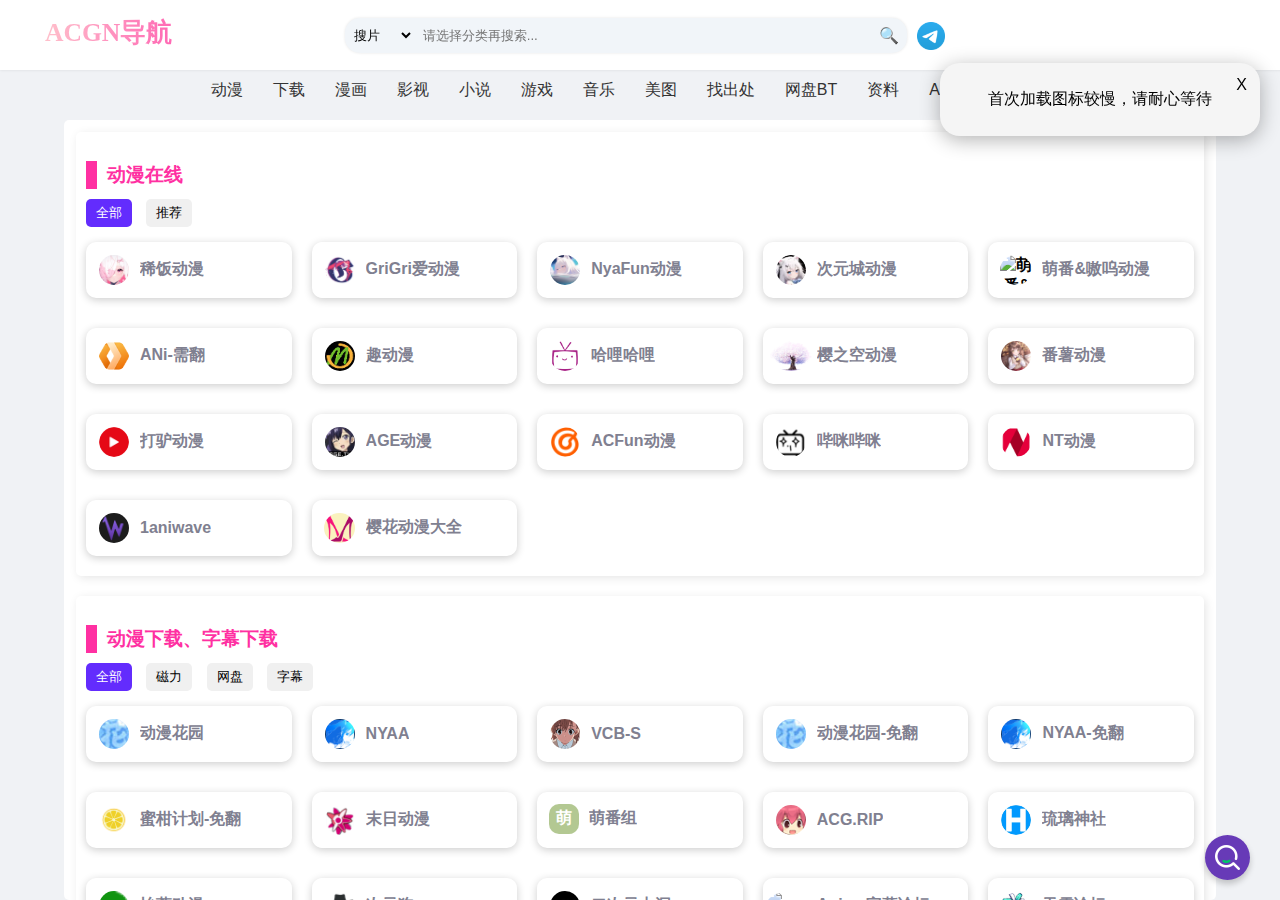
==== index.html @ 1fd48b30 "Update index.html" ====
<!DOCTYPE html>
<html lang="en">
<head>
    <meta charset="UTF-8">
    <meta name='keywords' content='ACGN导航网,二次元导航,动漫网站,免费资源'>
    <meta name='description' content='ACGN导航是一个动漫资源导航,网络搜集并免费分享各种动画、漫画、小说、音乐、ASMR、美图、GALGAME、影视、网盘、识图、资料、工具等网站,各种ACGN的手机或PC软件......'>
    <meta name="viewport" content="width=device-width, initial-scale=1.0">
    <meta name="msvalidate.01" content="8D0298066D31E13BCCA3369FDB187079"/>
    <meta name="yandex-verification" content="770b3b3308c45bf0" />   	
    <meta name="google-site-verification" content="ZCPT5ebSCuqqXK8mfqni-CLZxgbPrZKON3cwG_bw_j4" />	
    <link rel="shortcut icon" href="static/favicon.ico" type="image/x-icon">
    <title>ACGN导航 -二次元高质量网站、软件分享与收集</title>
    <link href="static/css/page.css" rel="stylesheet" type="text/css">
</head>
	
<body>
	
    <div id="notification" class="notification">
        <p>首次加载图标较慢，请耐心等待</p>
        <button id="close-btn" class="close-btn">X</button>
    </div>
	
    <header>
        <a href="index.html"><h1 id="hd">ACGN导航</h1></a>	    
        <div id="header-content">
            <form id="search-form">
                <div class="search-container">
                    <select id="search-engine">
                        <option value="https://soupian.pro/search?key=%s">搜片</option>
                        <option value="https://cn.baozimh.com/search?q=%s">搜漫画</option>
                        <option value="https://mikanime.tv/Home/Search?searchstr=%s">搜动画</option>
                        <option value="https://www.gying.net/s/1---1/%s">搜电影</option>
                        <option value="https://zh.annas-archive.org/search?q=%s">搜图书</option>
                        <option value="https://tools.liumingye.cn/music/#/search/M/song/%s">搜音乐</option>
                        <option value="https://www.yxzhi.com/?post_type=post&s=%s">搜软件</option>
                        <option value="https://www.maoliyun.com/search?k=%s&s=0&t=-1">搜网盘</option>
                        <option value="https://hanime1.me/search?query=%s&type=&genre=&sort=&year=&month=">搜哩番</option>
                        <option value="https://nhentai.net/search/?q=%s">搜本子</option>
                        <option value="https://limbopro.com/btsearch.html#gsc.tab=0&gsc.sort=&gsc.ref=more%3Amissav&gsc.q=%s">搜番号</option>       
                    </select>
                    <input type="search" id="search-input" placeholder=" 请选择分类再搜索...">
                    <button style="background:none;" onclick="performSearch()">🔍</button>
                </div>
            </form>

 <div id="tg">
    <a href="https://acg.cloudns.org/home" target="_bank" title="发布页">
	    <img src="[data-uri]" alt="tg群"></a>
  </div>

    </header>

<div id="main-container">

    <!-- Left menu container -->
    <div id="left-container">
        <ul id="menu">
            <li onclick="scrollToSection('anime')">动漫</li>
            <li onclick="scrollToSection('down')">下载</li>
            <li onclick="scrollToSection('comic')">漫画</li>
            <li onclick="scrollToSection('movie')">影视</li>
            <li onclick="scrollToSection('novel')">小说</li>
            <li onclick="scrollToSection('game')">游戏</li>
            <li onclick="scrollToSection('music')">音乐</li>	
            <li onclick="scrollToSection('pic')">美图</li>  
            <li onclick="scrollToSection('trace')">找出处</li>
            <li onclick="scrollToSection('ndbt')">网盘BT</li>
	        <li onclick="scrollToSection('wiki')">资料</li>
            <li onclick="scrollToSection('ai')">A·I</li>
	        <li onclick="scrollToSection('pc')">P·C</li>
            <li onclick="scrollToSection('app')">APP</li>
        </ul>
    </div>

    <!-- Right content container -->
    <div id="right-container">
        <section id="anime">
            <h3>动漫在线</h3>
            <div class="filter-buttons">
                <button class="filter-btn active" data-category="all">全部</button>
                <button class="filter-btn" data-category="推荐">推荐</button>
            </div>
            <div class="grid-container">
                <a class="grid-item" data-category="推荐" href="https://dick.xfani.com/" target="_blank"
                    title="主打新番，清晰度1080p，400M+大，更新较快，无国产动画">
                    <div class="content">
                        <div class="icons"><img alt="稀饭动漫" src="static/item_icons/dick_xfani_com.ico" /></div>
                        <div class="text-content">稀饭动漫</div>
                    </div>
                </a>
                <a class="grid-item" data-category="推荐" href="https://anime.girigirilove.com" target="_blank"
                    title="资源搬字幕组的，300M+大小，有简繁双线路，无国产，推荐">
                    <div class="content">
                        <div class="icons">
                            <img alt="GriGri爱动漫" src="static/item_icons/anime_girigirilove_com.ico" />
                        </div>
                        <div class="text-content">GriGri爱动漫</div>
                    </div>
                </a>
                <a class="grid-item" data-category="推荐" href="https://www.nyafun.net/" target="_blank"
                    title="新旧番都有，清晰度好，大小300M左右，无国产">
                    <div class="content">
                        <div class="icons"><img alt="NyaFun动漫" src="static/item_icons/www_nyafun_net.ico" /></div>
                        <div class="text-content">NyaFun动漫</div>
                    </div>
                </a>
                <a class="grid-item" data-category="推荐" href="https://www.cyc-anime.net/" target="_blank" title="清晰度250M左右，无国产，更新较快，弹幕得用客户端">
                    <div class="content">
                        <div class="icons"><img alt="次元城动漫" src="static/item_icons/www_cycity_pro.ico" /></div>
                        <div class="text-content">次元城动漫</div>
                    </div>
                </a>
                <a class="grid-item" data-category="推荐" href="https://www.moefun.net/" target="_blank" title="高清无广告">
                    <div class="content">
                        <div class="icons">
                            <img alt="萌番&amp;嗷呜动漫" src="https://p.upyun.com/demo/tmp/F1fyqlFS.webp" />
                        </div>
                        <div class="text-content">萌番&amp;嗷呜动漫</div>
                    </div>
                </a>
                <a class="grid-item" data-category="推荐" href="https://aniopen.an-i.workers.dev/" target="_blank"
                    title="繁体，搬运动画疯1080P，同步更新，提供在线/下载，需要梯子">
                    <div class="content">
                        <div class="icons"><img alt="ANi-需翻" src="static/item_icons/aniopen_an-i_workers_dev.ico" /></div>
                        <div class="text-content">ANi-需翻</div>
                    </div>
                </a>


                <a class="grid-item" href="https://www.qdm66.com/" target="_blank" title="线路换的快，中日都有，老番挺多">
                    <div class="content">
                        <div class="icons"><img alt="趣动漫" src="static/item_icons/www_qdm66_com.ico" /></div>
                        <div class="text-content">趣动漫</div>
                    </div>
                </a>
                <a class="grid-item" href="https://www.kelatv.com/" target="_blank" title="有国产动画，新番清晰度220M+，老番不太全">
                    <div class="content">
                        <div class="icons"><img alt="哈哩哈哩" src="static/item_icons/www_kelatv_com.ico" /></div>
                        <div class="text-content">哈哩哈哩</div>
                    </div>
                </a>
                <a class="grid-item" href="https://www.skr3.cc/" target="_blank" title="线路多，分类多，清晰度一般">
                    <div class="content">
                        <div class="icons"><img alt="樱之空动漫" src="static/item_icons/www_skr3_cc.ico" /></div>
                        <div class="text-content">樱之空动漫</div>
                    </div>
                </a>
                <a class="grid-item" href="https://ads-static.xhscdn.com/crm/104101sg314kceo3tg206crb9bg0000001c1h4j1m7si14"
                    target="_blank" title="只有日番，新番清晰度高，更新较快">
                    <div class="content">
                        <div class="icons">
                            <img alt="番薯动漫" src="static/item_icons/www_fsdm02_com.ico" />
                        </div>
                        <div class="text-content">番薯动漫</div>
                    </div>
                </a>
                <a class="grid-item" href="https://www.dqsj.top/" target="_blank" title="清晰度720/1080p，更新较快，人机验证比较多">
                    <div class="content">
                        <div class="icons"><img alt="打驴动漫" src="static/item_icons/www_dqsj_top.ico" /></div>
                        <div class="text-content">打驴动漫</div>
                    </div>
                </a>
                <a class="grid-item" href="https://www.agedm.org/" target="_blank" title="视频100M+大小，低清，更新快但不推荐用">
                    <div class="content">
                        <div class="icons"><img alt="AGE动漫" src="static/item_icons/www_agedm_org.ico" /></div>
                        <div class="text-content">AGE动漫</div>
                    </div>
                </a>
                <a class="grid-item" href="https://www.acfuns.net/" target="_blank" title="老番挺多，有部分国产，多线路清晰度不均">
                    <div class="content">
                        <div class="icons"><img alt="ACFun动漫" src="static/item_icons/www_acfuns_net.ico" /></div>
                        <div class="text-content">ACFun动漫</div>
                    </div>
                </a>
                <a class="grid-item" href="http://m.dodoge.me/" target="_blank" title="清晰度1080p，部分国产有，旧番资源不太稳定">
                    <div class="content">
                        <div class="icons"><img alt="哔咪哔咪" src="static/item_icons/m_dodoge_me.ico" /></div>
                        <div class="text-content">哔咪哔咪</div>
                    </div>
                </a>
                <a class="grid-item" data-category="推荐" href="http://www.ntdm9.com/" target="_blank"
                    title="新番清晰度高，有国产，旧番跟其他网站一样码率低">
                    <div class="content">
                        <div class="icons"><img alt="NT动漫" src="static/item_icons/www_ntdm9_com.ico" /></div>
                        <div class="text-content">NT动漫</div>
                    </div>
                </a>
                <a class="grid-item" data-category="推荐" href="https://www1.aniwave.ch/home" target="_blank"
                    title="英字，搬运国产，日本动漫">
                    <div class="content">
                        <div class="icons"><img alt="1aniwave" src="static/item_icons/www1_aniwave_ch.ico" /></div>
                        <div class="text-content">1aniwave</div>
                    </div>
                </a>
                <a class="grid-item" href="https://mengdaohang.com/category-48.html" target="_blank" title="有的估计要开梯子">
                    <div class="content">
                        <div class="icons"><img alt="樱花动漫大全" src="static/item_icons/mengdaohang_com.ico" /></div>
                        <div class="text-content">樱花动漫大全</div>
                    </div>
                </a>
            </div>
        </section>
        <section id="down">
            <hr />
            <h3>动漫下载、字幕下载</h3>
            <div class="filter-buttons">
                <button class="filter-btn active" data-category="all">全部</button>
                <button class="filter-btn" data-category="BT磁力下载">磁力</button>
                <button class="filter-btn" data-category="网盘下载">网盘</button>
                <button class="filter-btn" data-category="字幕">字幕</button>
            </div>
            <div class="grid-container">
                <a class="grid-item" data-category="BT磁力下载" href="https://share.dmhy.org/" target="_blank"
                    title="字幕组发布地，需要开梯子进入">
                    <div class="content">
                        <div class="icons"><img alt="动漫花园" src="static/item_icons/share_dmhy_org.ico" /></div>
                        <div class="text-content">动漫花园</div>
                    </div>
                </a>
                <a class="grid-item" data-category="BT磁力下载" href="https://nyaa.si/" target="_blank"
                    title="国外ACG的BT站，生肉比较多，需要梯子">
                    <div class="content">
                        <div class="icons"><img alt="NYAA" src="static/item_icons/nyaa_si.ico" /></div>
                        <div class="text-content">NYAA</div>
                    </div>
                </a>
                <a class="grid-item" data-category="BT磁力下载" href="https://vcb-s.com/" target="_blank" title="一个动画压制组发布站">
                    <div class="content">
                        <div class="icons"><img alt="VCB-S" src="static/item_icons/vcb-s_com.ico" /></div>
                        <div class="text-content">VCB-S</div>
                    </div>
                </a>
                <a class="grid-item" data-category="BT磁力下载" href="https://dmhy.gate.flag.moe" target="_blank" title="目前不用梯子">
                    <div class="content">
                        <div class="icons"><img alt="动漫花园-免翻" src="static/item_icons/dmhy_gate_flag_moe.ico" /></div>
                        <div class="text-content">动漫花园-免翻</div>
                    </div>
                </a>
                <a class="grid-item" data-category="BT磁力下载" href="https://nyaa.land/" target="_blank" title="免番">
                    <div class="content">
                        <div class="icons"><img alt="NYAA-免翻" src="static/item_icons/nyaa_land.ico" /></div>
                        <div class="text-content">NYAA-免翻</div>
                    </div>
                </a>
                <a class="grid-item" data-category="BT磁力下载" href="https://mikanime.tv/" target="_blank"
                    title="界面好看，新番更新分类做得好，可RSS订阅下载BT">
                    <div class="content">
                        <div class="icons"><img alt="蜜柑计划-免翻" src="static/item_icons/mikanime_tv.ico" /></div>
                        <div class="text-content">蜜柑计划-免翻</div>
                    </div>
                </a>
                <a class="grid-item" data-category="BT磁力下载" href="https://share.acgnx.se/" target="_blank" title="BT发布站，有分类搜索">
                    <div class="content">
                        <div class="icons"><img alt="末日动漫" src="static/item_icons/share_acgnx_se.ico" /></div>
                        <div class="text-content">末日动漫</div>
                    </div>
                </a>
                <a class="grid-item" data-category="BT磁力下载" href="https://bangumi.moe/" target="_blank"
                    title="需梯子，有tag搜索，UI好看，部分字幕组BT首发地">
                    <div class="content">
                        <div class="square-bg"></div>
                        <div class="text-content">萌番组</div>
                    </div>
                </a>
                <a class="grid-item" data-category="BT磁力下载" href="https://acg.rip/" target="_blank"
                    title="ACGN种子发布站，需梯子，无tag搜索">
                    <div class="content">
                        <div class="icons"><img alt="ACG.RIP" src="static/item_icons/acg_rip.ico" /></div>
                        <div class="text-content">ACG.RIP</div>
                    </div>
                </a>
                <a class="grid-item" data-category="BT磁力下载" href="https://hacg.me/" target="_blank" title="18+，发布哩番，漫画，游戏磁力链">
                    <div class="content">
                        <div class="icons"><img alt="琉璃神社" src="static/item_icons/hacg_me.ico" /></div>
                        <div class="text-content">琉璃神社</div>
                    </div>
                </a>
                <a class="grid-item" data-category="网盘下载" href="https://www.iyxdm.org/" target="_blank"
                    title="动画百度网盘资源，点击开启虫洞然后刷新页面">
                    <div class="content">
                        <div class="icons"><img alt="怡萱动漫" src="static/item_icons/www_iyxdm_org.ico" /></div>
                        <div class="text-content">怡萱动漫</div>
                    </div>
                </a>
                <a class="grid-item" data-category="网盘下载" href="https://www.acgndog.com//" target="_blank"
                    title="资源为百度/阿里网盘，主打动画；漫画小说也有">
                    <div class="content">
                        <div class="icons"><img alt="次元狗" src="static/item_icons/www_acgndog_com.ico" /></div>
                        <div class="text-content">次元狗</div>
                    </div>
                </a>
                <a class="grid-item" data-category="网盘下载" href="http://www.2cycd.com/" target="_blank" title="有旧番资源，音乐，网盘/磁力">
                    <div class="content">
                        <div class="icons"><img alt="二次元虫洞" src="static/item_icons/www_2cycd_com.ico" /></div>
                        <div class="text-content">二次元虫洞</div>
                    </div>
                </a>
                <a class="grid-item" data-category="字幕" href="https://bbs.acgrip.com/" target="_blank" title="动画字幕,vcb的论坛">
                    <div class="content">
                        <div class="icons">
                            <img alt="Anime字幕论坛" src="https://bbs.acgrip.com/favicon.ico" />
                        </div>
                        <div class="text-content">Anime字幕论坛</div>
                    </div>
                </a>
                <a class="grid-item" data-category="字幕" href="https://skyeysnow.com/" target="_blank" title="动画资源论坛，找字幕挺好使">
                    <div class="content">
                        <div class="icons">
                            <img alt="天雪论坛" src="static/item_icons/skyeysnow_com.ico" />
                        </div>
                        <div class="text-content">天雪论坛</div>
                    </div>
                </a>
            </div>
        </section>
        <section id="comic">
            <hr />
            <h3>在线漫画、下载</h3>
            <div class="filter-buttons">
                <button class="filter-btn active" data-category="all">全部</button>
                <button class="filter-btn" data-category="在线漫画">在线漫画</button>
                <button class="filter-btn" data-category="漫画下载">漫画下载</button>
            </div>
            <div class="grid-container">
                <a class="grid-item" data-category="在线漫画" href="https://www.mangacopy.com/" target="_blank"
                    title="目前比较全的日漫、韩漫、美漫也有">
                    <div class="content">
                        <div class="icons"><img alt="拷贝漫画" src="static/item_icons/www_mangacopy_com.ico" /></div>
                        <div class="text-content">拷贝漫画</div>
                    </div>
                </a>
                <a class="grid-item" data-category="在线漫画" href="https://www.baozimh.com/" target="_blank" title="国、日、韩漫都有">
                    <div class="content">
                        <div class="icons"><img alt="包子漫画" src="static/item_icons/www_baozimh_com.ico" /></div>
                        <div class="text-content">包子漫画</div>
                    </div>
                </a>
                <a class="grid-item" data-category="在线漫画" href="https://www.manhuagui.com/" target="_blank" title="需要开梯子，资源很全,漫画没有水印">
                    <div class="content">
                        <div class="icons"><img alt="漫画柜" src="static/item_icons/tw_manhuagui_com.ico" /></div>
                        <div class="text-content">漫画柜</div>
                    </div>
                </a>
                <a class="grid-item" data-category="在线漫画" href="https://www.colamanga.com/" target="_blank" title="在线国产漫画">
                    <div class="content">
                        <div class="icons"><img alt="Colamanga" src="static/item_icons/www_colamanga_com.ico" /></div>
                        <div class="text-content">Colamanga</div>
                    </div>
                </a>
                <a class="grid-item" data-category="在线漫画" href="https://www.mangabz.com/" target="_blank" title="在线日本漫画">
                    <div class="content">
                        <div class="icons"><img alt="Mangabz" src="static/item_icons/www_mangabz_com.ico" /></div>
                        <div class="text-content">Mangabz</div>
                    </div>
                </a>
                <a class="grid-item" data-category="在线漫画" href="https://komiic.com/" target="_blank" title="">
                    <div class="content">
                        <div class="icons"><img alt="Komiic漫畫" src="static/item_icons/komiic_com.ico" /></div>
                        <div class="text-content">Komiic漫畫</div>
                    </div>
                </a>
                <a class="grid-item" data-category="在线漫画" href="https://www.mansou.co/" target="_blank" title="聚合漫画搜索">
                    <div class="content">
                        <div class="square-bg"></div>
                        <div class="text-content">漫搜</div>
                    </div>
                </a>
                <a class="grid-item" data-category="在线漫画" href="https://nav.telltome.net/" target="_blank" title="有韩、国漫，广告多">
                    <div class="content">
                        <div class="icons"><img alt="G站漫画" src="static/item_icons/nav_telltome_net.ico" /></div>
                        <div class="text-content">G站漫画</div>
                    </div>
                </a>
                <a class="grid-item" data-category="在线漫画" href="https://www.52hah.com/" target="_blank" title="资源较多">
                    <div class="content">
                        <div class="icons"><img alt="聚合漫画" src="static/item_icons/www_52hah_com.ico" /></div>
                        <div class="text-content">聚合漫画</div>
                    </div>
                </a>

                <a class="grid-item" data-category="在线漫画" href="https://www.mh160.cc/" target="_blank" title="在线漫画">
                    <div class="content">
                        <div class="square-bg"></div>
                        <div class="text-content">漫画160</div>
                    </div>
                </a>
                <a class="grid-item" data-category="漫画下载" href="https://www.acgndog.com/category/rec-comic" target="_blank" title="漫画下载">
                    <div class="content">
                        <div class="icons"><img alt="Kindle漫画" src="static/item_icons/www_acgndog_com.ico" /></div>
                        <div class="text-content">次元狗-漫画</div>
                    </div>
                </a>
                <a class="grid-item" data-category="漫画下载" href="https://www.comicbackup.com/" target="_blank" title="漫画下载">
                    <div class="content">
                        <div class="icons"><img alt="Kindle漫画" src="static/item_icons/www_comicbackup_com.ico" /></div>
                        <div class="text-content">Kindle漫画</div>
                    </div>
                </a>
                <a class="grid-item" data-category="漫画下载" href="https://kox.moe/" target="_blank" title="付费下载漫画">
                    <div class="content">
                        <div class="icons"><img alt="Kox漫画下载" src="static/item_icons/kox_moe.ico" /></div>
                        <div class="text-content">Kox漫画下载</div>
                    </div>
                </a>
                <a class="grid-item" data-category="漫画下载" href="https://www.manhuabudangbbs.com/" target="_blank" title="漫画下载论坛，需签到">
                    <div class="content">
                        <div class="icons"><img alt="补档冰室" src="static/item_icons/www_manhuabudangbbs_com.ico" /></div>
                        <div class="text-content">补档冰室</div>
                    </div>
                </a>
            </div>
        </section>
        <section id="movie">
            <hr />
            <h3>在线影视、影片下载</h3>
            <div class="filter-buttons">
                <button class="filter-btn active" data-category="all">全部</button>
                <button class="filter-btn" data-category="在线观看">在线观看</button>
                <button class="filter-btn" data-category="下载">下载</button>
                <button class="filter-btn" data-category="字幕">字幕</button>
            </div>
            <div class="grid-container">
                <a class="grid-item" data-category="在线观看" href="https://dl.kkys03.com/" target="_blank"
                    title="在线播放，资源多更新快，清晰度一般">
                    <div class="content">
                        <div class="icons"><img alt="可可影视" src="static/item_icons/dl_kkys03_com.ico" /></div>
                        <div class="text-content">可可影视</div>
                    </div>
                </a>
                <a class="grid-item" data-category="在线观看,下载" href="https://www.gying.net/" target="_blank"
                    title="下片推荐使用，提供磁力/在线/网盘，多种清晰度选择">
                    <div class="content">
                        <div class="icons"><img alt="BTNULL" src="static/item_icons/www_gying_net.ico" /></div>
                        <div class="text-content">BTNULL</div>
                    </div>
                </a>
                <a class="grid-item" data-category="下载" href="https://domp4.icu/" target="_blank"
                    title="主下载电影用，资源全面，有动画电视剧，提供磁力或电驴">
                    <div class="content">
                        <div class="icons"><img alt="Mp4电影" src="static/item_icons/domp4_icu.ico" /></div>
                        <div class="text-content">Mp4电影</div>
                    </div>
                </a>
                <a class="grid-item" data-category="在线观看" href="https://www.ikanbot.com/" target="_blank" title="多线路，清晰度一般">
                    <div class="content">
                        <div class="icons"><img alt="爱看机器人" src="static/item_icons/www_ikanbot_com.ico" /></div>
                        <div class="text-content">爱看机器人</div>
                    </div>
                </a>
                <a class="grid-item" data-category="在线观看" href="https://ddys.pro/" target="_blank" title="在线播放">
                    <div class="content">
                        <div class="icons"><img alt="低端影视" src="static/item_icons/ddys_pro.ico" /></div>
                        <div class="text-content">低端影视</div>
                    </div>
                </a>
                <a class="grid-item" data-category="在线观看,下载" href="https://libvio.cc/" target="_blank" title="在线/网盘">
                    <div class="content">
                        <div class="icons"><img alt="LIBVIO" src="static/item_icons/libvio_cc.ico" /></div>
                        <div class="text-content">LIBVIO</div>
                    </div>
                </a>
                <a class="grid-item" data-category="在线观看" href="https://www.yanaifei.net/" target="_blank" title="在线播放">
                    <div class="content">
                        <div class="icons"><img alt="鸭奈飞" src="static/item_icons/www_yanaifei_net.ico" /></div>
                        <div class="text-content">鸭奈飞</div>
                    </div>
                </a>
                <a class="grid-item" data-category="在线观看" href="https://m.01riju.com/" target="_blank" title="日剧在线">
                    <div class="content">
                        <div class="icons"><img alt="日剧网" src="static/item_icons/m_01riju_com.ico" /></div>
                        <div class="text-content">日剧网</div>
                    </div>
                </a>
                <a class="grid-item" data-category="在线观看" href="https://www.555dyy14.com/" target="_blank" title="在线播放">
                    <div class="content">
                        <div class="icons">
                            <img alt="555电影网" src="static/item_icons/www_555dyy14_com.ico" />
                        </div>
                        <div class="text-content">555电影网</div>
                    </div>
                </a>
                <a class="grid-item" data-category="在线观看,下载" href="https://www.kpkuang.fun/" target="_blank" title="多源搜索">
                    <div class="content">
                        <div class="icons"><img alt="看片狂人" src="static/item_icons/www_kpkuang_fun.ico" /></div>
                        <div class="text-content">看片狂人 </div>
                    </div>
                </a>
                <a class="grid-item" data-category="下载" href="https://www.dy2018.com/" target="_blank" title="电影下载">
                    <div class="content">
                        <div class="icons"><img alt="电影天堂" src="static/item_icons/www_dy2018_com.ico" /></div>
                        <div class="text-content">电影天堂</div>
                    </div>
                </a>
                <a class="grid-item" data-category="下载" href="http://www.bd2121.com/" target="_blank" title="影视下载">
                    <div class="content">
                        <div class="icons"><img alt="BD影视分享" src="static/item_icons/www_bd2121_com.ico" /></div>
                        <div class="text-content">BD影视分享</div>
                    </div>
                </a>
                <a class="grid-item" data-category="下载" href="https://www.meijutt.tw/" target="_blank" title="美剧下载">
                    <div class="content">
                        <div class="icons"><img alt="美剧天堂" src="static/item_icons/www_meijutt_tw.ico" /></div>
                        <div class="text-content">美剧天堂</div>
                    </div>
                </a>
                <a class="grid-item" data-category="字幕" href="https://subhd.tv/" target="_blank" title="字幕下载">
                    <div class="content">
                        <div class="icons"><img alt="SubHD-下载字幕" src="static/item_icons/subhd_tv.ico" /></div>
                        <div class="text-content">SubHD-下载字幕</div>
                    </div>
                </a>
                <a class="grid-item" data-category="字幕" href="https://assrt.net/" target="_blank" title="字幕下载">
                    <div class="content">
                        <div class="icons"><img alt="射手网（伪）" src="static/item_icons/assrt_net.ico" /></div>
                        <div class="text-content">射手网（伪）</div>
                    </div>
                </a>
            </div>
        </section>
        <section id="novel">
            <hr />
            <h3>在线轻小说、网文下载</h3>
            <div class="filter-buttons">
                <button class="filter-btn active" data-category="all">全部</button>
                <button class="filter-btn" data-category="在线轻小说">在线轻小说</button>
                <button class="filter-btn" data-category="小说下载">小说下载</button>
            </div>
            <div class="grid-container">
                <a class="grid-item" data-category="在线轻小说,小说下载" href="https://www.wenku8.net/index.php" target="_blank"
                    title="目前开放注册了，需要登录，有日轻在线/下载">
                    <div class="content">
                        <div class="icons"><img alt="轻小说文库" src="static/item_icons/www_wenku8_net.ico" /></div>
                        <div class="text-content">轻小说文库</div>
                    </div>
                </a>
                <a class="grid-item" data-category="在线轻小说" href="https://www.linovelib.com/" target="_blank" title="在线轻小说">
                    <div class="content">
                        <div class="icons"><img alt="哔哩轻小说" src="static/item_icons/www_linovelib_com.ico" /></div>
                        <div class="text-content">哔哩轻小说</div>
                    </div>
                </a>
                <a class="grid-item" data-category="在线轻小说" href="http://www.shencou.com/" target="_blank" title="在线轻小说">
                    <div class="content">
                        <div class="icons"><img alt="神凑轻小说" src="static/item_icons/www_shencou_com.ico" /></div>
                        <div class="text-content">神凑轻小说</div>
                    </div>
                </a>

                <a class="grid-item" data-category="小说下载" href="https://z-library.sk/" target="_blank" title="需要梯子，海量电子书下载">
                    <div class="content">
                        <div class="icons"><img alt="" src="static/item_icons/zlibrary.ico" /></div>
                        <div class="text-content">Z-Library</div>
                    </div>
                </a>
                <a class="grid-item" data-category="小说下载" href="https://mobinovels.com/" target="_blank"
                title="轻小说EPUB下载，密码看右上公告6195">
                <div class="content">
                    <div class="icons"><img alt="魔笔轻小说-EPUB下载" src="static/item_icons/mobinovels_com.ico" /></div>
                    <div class="text-content">魔笔轻小说</div>
                </div>
            </a>
                <a class="grid-item" data-category="小说下载" href="https://zh.annas-archive.org/" target="_blank" title="数据抓取并开源了Z-Lib、 读秀、 等,与zlib互补">
                    <div class="content">
                        <div class="icons"><img alt="" src="static/item_icons/zh_annas-archive_org.ico" /></div>
                        <div class="text-content">安娜的档案</div>
                    </div>
                </a>
                <a class="grid-item" data-category="在线轻小说,小说下载" href="https://www.qianbitxt.com/" target="_blank"
                title="网文+轻小说">
                <div class="content">
                    <div class="icons"><img alt="铅笔小说" src="static/item_icons/www_qianbitxt_com.ico" /></div>
                    <div class="text-content">铅笔小说</div>
                </div>
            </a>
                <a class="grid-item" data-category="在线轻小说" href="https://masiro.me/admin" target="_blank" title="需要注册">
                    <div class="content">
                        <div class="icons"><img alt="真白萌" src="static/item_icons/masiro_me.ico" /></div>
                        <div class="text-content">真白萌 </div>
                    </div>
                </a>
                <a class="grid-item" data-category="小说下载" href="https://books.fishhawk.top/" target="_blank"
                title="提供轻小说下载与AI翻译，若无汉化是个不错的选择">
                <div class="content">
                    <div class="icons">
                        <img alt="轻小说机翻" src="https://books.fishhawk.top/favicon.ico" />
                    </div>
                    <div class="text-content">轻小说机翻</div>
                </div>
            </a>
                <a class="grid-item" data-category="在线轻小说" href="https://www.lightnovel.app/home" target="_blank" title="在线日轻，有插图，需邀请码，有TG群">
                    <div class="content">
                        <div class="icons"><img alt="轻书架" src="static/item_icons/www_lightnovel_love.svg" /></div>
                        <div class="text-content">轻书架</div>
                    </div>
                </a>
                <a class="grid-item" data-category="在线轻小说" href="https://www.lightnovel.us/" target="_blank" title="轻之国度">
                    <div class="content">
                        <div class="icons"><img alt="轻之国度" src="static/item_icons/www_lightnovel_us.ico" /></div>
                        <div class="text-content">轻之国度</div>
                    </div>
                </a>
                <a class="grid-item" data-category="小说下载" href="https://m.baoshu7.com/" target="_blank"
                    title="网文下载">
                    <div class="content">
                        <div class="icons"><img alt="网文下载" src="static/item_icons/m_baoshu7_com.ico" /></div>
                        <div class="text-content">宝书网</div>
                    </div>
                </a>


            </div>
        </section>
        <section id="game">
            <hr />
            <h3>GALGAME下载</h3>
            <div class="filter-buttons">
                <button class="filter-btn active" data-category="all">全部</button>
                <button class="filter-btn" data-category="黄油">黄油</button>
                <button class="filter-btn" data-category="论坛攻略">论坛攻略</button>
                <button class="filter-btn" data-category="模拟器">模拟器</button>
            </div>
            <div class="grid-container">
                <a class="grid-item" href="https://www.touchgal.org/" target="_blank" title="汉化GAL下载">
                    <div class="content">
                        <div class="icons"><img alt="Touchgal" src="static/item_icons/www_touchgal_org.ico" /></div>
                        <div class="text-content">Touchgal</div>
                    </div>
                    <img alt="tooltip" class="tooltip-btn" src="static/gray-down.png" />
                </a>
                <a class="grid-item" href="https://www.ttloli.com" target="_blank" title="老牌GAL站，不知道还能活多久">
                    <div class="content">
                        <div class="icons"><img alt="忧郁的萝莉" src="static/item_icons/www_ttloli_com.ico" /></div>
                        <div class="text-content">忧郁的萝莉</div>
                    </div>
                </a>
                <a class="grid-item" data-category="黄油" href="https://hyck.me/" target="_blank" title="黄油仓库">
                    <div class="content">
                        <div class="icons"><img alt="黄油仓库" src="static/item_icons/hyck_me.ico" /></div>
                        <div class="text-content">黄油仓库</div>
                    </div>
                </a>
                <a class="grid-item" href="https://www.shinnku.com/" target="_blank" title="GAL下载">
                    <div class="content">
                        <div class="icons"><img alt="失落小站" src="static/item_icons/www_shinnku_com.ico" /></div>
                        <div class="text-content">失落小站</div>
                    </div>
                </a>
                <a class="grid-item" href="https://www.galdl.com/" target="_blank" title="GAL、黄油">
                    <div class="content">
                        <div class="icons"><img alt="GALXP分享你的XP" src="static/item_icons/www_galxp_com.ico" /></div>
                        <div class="text-content">GALXP分享你的XP</div>
                    </div>
                </a>
                <a class="grid-item" data-category="模拟器" href="https://www.galzy.eu.org/" target="_blank"
                    title="有大部分电脑端与手机端的汉化Galgame，可能要翻">
                    <div class="content">
                        <div class="icons"><img alt="紫缘社" src="static/item_icons/www_galzy_eu_org.ico" /></div>
                        <div class="text-content">紫缘社</div>
                    </div>
                </a>
                <a class="grid-item" href="https://www.lzacg.net/" target="_blank" title="GAL下载">
                    <div class="content">
                        <div class="icons"><img alt="量子ACG" src="static/item_icons/www_lzacg_net.ico" /></div>
                        <div class="text-content">量子ACG </div>
                    </div>
                </a>
                <a class="grid-item" href="https://www.gogalgame.com/" target="_blank" title="GAL下载">
                    <div class="content">
                        <div class="icons"><img alt="绅士天堂" src="static/item_icons/www_gogalgame_com.ico" /></div>
                        <div class="text-content">绅士天堂</div>
                    </div>
                </a>
                <a class="grid-item" data-category="黄油" href="https://acgyh.com/" target="_blank" title="免费黄油、GAL下载">
                    <div class="content">
                        <div class="icons"><img alt="樱花资源网" src="static/item_icons/acgyh.com.ico" /></div>
                        <div class="text-content">樱花资源网</div>
                    </div>
                </a>
                <a class="grid-item"data-category="黄油" href="https://yngal.com/" target="_blank" title="GAL、黄油下载，需要签到">
                    <div class="content">
                        <div class="icons"><img alt="初音的青葱" src="static/item_icons/yngal_com.ico" /></div>
                        <div class="text-content">初音的青葱</div>
                    </div>
                </a>

                <a class="grid-item" data-category="论坛攻略" href="https://bbs.kfpromax.com/login.php" target="_blank"
                    title="galgame论坛">
                    <div class="content">
                        <div class="icons"><img alt="绯月论坛" src="static/item_icons/bbs_kfpromax_com.ico" /></div>
                        <div class="text-content">绯月论坛</div>
                    </div>
                </a>
                <a class="grid-item" data-category="论坛攻略" href="https://2dfan.com/" target="_blank" title="补丁/CG/攻略">
                    <div class="content">
                        <div class="icons"><img alt="2DFan" src="static/item_icons/2dfan_com.ico" /></div>
                        <div class="text-content">2DFan</div>
                    </div>
                </a>
                <a class="grid-item" data-category="论坛攻略" href="https://blog.reimu.net/" target="_blank"
                    title="需梯子，下载去电报频道，https://t.me/lmys8">
                    <div class="content">
                        <div class="icons"><img alt="灵梦御所" src="static/item_icons/blog_reimu_net.ico" /></div>
                        <div class="text-content">灵梦御所</div>
                    </div>
                </a>
                <a class="grid-item" data-category="黄油,模拟器" href="https://zi0.cc/" target="_blank"
                    title="PC/安卓的GAL、黄油下载，用idm下载较快">
                    <div class="content">
                        <div class="icons"><img alt="灵梦御所" src="static/item_icons/zi0_cc.ico" /></div>
                        <div class="text-content">梓澪の妙妙屋</div>
                    </div>
                </a>
                <a class="grid-item" data-category="单机游戏" href="https://koyso.com/" target="_blank" title="建议用迅雷下载">
                    <div class="content">
                        <div class="icons"><img alt="单机游戏下载-koyso" src="static/item_icons/koyso_com.ico" /></div>
                        <div class="text-content">单机游戏下载-koyso</div>
                    </div>
                </a>
            </div>
        </section>
        <section id="music">
            <hr />
            <h3>二次元音乐、ASMR资源</h3>
            <div class="filter-buttons">
                <button class="filter-btn active" data-category="all">全部</button>
                <button class="filter-btn" data-category="音乐">音乐</button>
                <button class="filter-btn" data-category="ASMR">ASMR</button>
            </div>
            <div class="grid-container">
                <a class="grid-item" data-category="音乐" href="https://www.tsdm39.com/forum.php" target="_blank"
                    title="老牌网盘资源站，主打动画/音乐">
                    <div class="content">
                        <div class="icons"><img alt="天使动漫论坛" src="static/item_icons/www_tsdm39_com.ico" /></div>
                        <div class="text-content">天使动漫论坛</div>
                    </div>
                </a>
                <a class="grid-item" data-category="音乐" href="https://www.acgjc.com/" target="_blank" title="分享二次元高品质音乐,网盘资源">
                    <div class="content">
                        <div class="icons"><img alt="ACG漫音社" src="static/item_icons/www_acgjc_com.ico" /></div>
                        <div class="text-content">ACG漫音社</div>
                    </div>
                </a>
                <a class="grid-item" data-category="音乐" href="http://mikudb.moe/" target="_blank" title="v家专属，网盘资源">
                    <div class="content">
                        <div class="icons"><img alt="MikuDB" src="static/item_icons/mikudb_moe.ico" /></div>
                        <div class="text-content">MikuDB</div>
                    </div>
                </a>
                <a class="grid-item" data-category="音乐" href="https://vgm.hcs64.com/" target="_blank" title="主机游戏音乐下载">
                    <div class="content">
                        <div class="icons"><img alt="Hcs64" src="static/item_icons/vgm_hcs64_com.ico" /></div>
                        <div class="text-content">Hcs64</div>
                    </div>
                </a>
                <a class="grid-item" data-category="音乐"
                    href="https://tieba.baidu.com/f?kw=%E8%B5%B7%E5%90%8D%E8%B4%B9%E5%8A%B2&amp;ie=utf-8" target="_blank"
                    title="ACG音乐资源贴吧，网盘资源">
                    <div class="content">
                        <div class="icons"><img alt="起名费劲吧" src="static/item_icons/tieba_baidu_com.ico" /></div>
                        <div class="text-content">起名费劲吧</div>
                    </div>
                </a>
                <a class="grid-item" data-category="ASMR" href="https://www.asmrgay.com/" target="_blank" title="18+，ASMR网盘资源">
                    <div class="content">
                        <div class="icons"><img alt="ASMR基佬中心" src="static/item_icons/www_asmrgay_com.ico" /></div>
                        <div class="text-content">ASMR基佬中心</div>
                    </div>
                </a>
                <a class="grid-item" data-category="ASMR" href="https://as.mr/" target="_blank" title="需梯子，18+，有标签分类，在线播放/下载">
                    <div class="content">
                        <div class="square-bg"></div>
                        <div class="text-content">Kikoeru</div>
                    </div>
                </a>
                <a class="grid-item" data-category="ASMR" href="https://www.hentaiasmr.moe/" target="_blank"
                    title="需梯子，18+，多语言，在线/网盘">
                    <div class="content">
                        <div class="icons"><img alt="hetaiasm" src="static/item_icons/www_hentaiasmr_moe.ico" /></div>
                        <div class="text-content">hetaiasm</div>
                    </div>
                </a>
                <a class="grid-item" data-category="ASMR" href="https://japaneseasmr.com/" target="_blank"
                    title="需梯子，18+，有分级，在线/网盘">
                    <div class="content">
                        <div class="icons"><img alt="japaneseasmr" src="static/item_icons/japaneseasmr_com.ico" /></div>
                        <div class="text-content">japaneseasmr</div>
                    </div>
                </a>
                <a class="grid-item" data-category="ASMR" href="https://koe-koe.com/" target="_blank"
                    title="需梯子，18+,有分级，在线播放/下载">
                    <div class="content">
                        <div class="icons"><img alt="koe-koe" src="static/item_icons/koe-koe_com.ico" /></div>
                        <div class="text-content">koe-koe</div>
                    </div>
                </a>
            </div>
        </section>
        <section id="pic">
            <hr />
            <h3>壁纸、插画、COS图</h3>
            <div class="filter-buttons">
                <button class="filter-btn active" data-category="all">全部</button>
                <button class="filter-btn" data-category="壁纸">壁纸</button>
                <button class="filter-btn" data-category="插画">插画</button>
                <button class="filter-btn" data-category="COS图">COS图</button>
            </div>
            <div class="grid-container">
                <a class="grid-item" data-category="壁纸,插画" href="https://nekon.app/" target="_blank"
                    title="有P站、推图,有AI搜图,以图搜图功能,海外ip解锁18+">
                    <div class="content">
                        <div class="icons"><img alt="次世代二次元涩图" src="static/item_icons/nekon_app.ico" /></div>
                        <div class="text-content">次世代二次元涩图</div>
                    </div>
                </a>
                <a class="grid-item" data-category="插画" href="https://www.pixiv.net/" target="_blank"
                    title="需梯子，二次元插画网站，上面有各种画师的作品，设置可开18+">
                    <div class="content">
                        <div class="icons"><img alt="Pixiv|P站" src="static/item_icons/www_pixiv_net.ico" /></div>
                        <div class="text-content">Pixiv|P站</div>
                    </div>
                </a>
                <a class="grid-item" data-category="壁纸" href="https://wallhaven.cc/" target="_blank"
                    title="需梯子，高质量、高分辨率的电脑壁纸，二次元图较多,可按标签、分辨率搜索">
                    <div class="content">
                        <div class="icons"><img alt="Wallhaven" src="static/item_icons/wallhaven_cc.ico" /></div>
                        <div class="text-content">Wallhaven</div>
                    </div>
                </a>
                <a class="grid-item" data-category="壁纸" href="https://anime-pictures.net/posts?page=0&amp;lang=zh-cn"
                    target="_blank" title="高分辨率，手机尺寸较多的二次元壁纸网,可按标签搜索">
                    <div class="content">
                        <div class="icons"><img alt="anime-pictures" src="static/item_icons/anime-pictures_net.ico" /></div>
                        <div class="text-content">anime-pictures</div>
                    </div>
                </a>
                <a class="grid-item" data-category="插画" href="https://www.zerochan.net/" target="_blank" title="一个专注于动漫角色的图片网站">
                    <div class="content">
                        <div class="icons"><img alt="zerochan" src="static/item_icons/www_zerochan_net.ico" /></div>
                        <div class="text-content">zerochan</div>
                    </div>
                </a>
                <a class="grid-item" data-category="COS图" href="https://galleryepic.com/zh" target="_blank"
                    title="18+，COSPLAY图，尺度较大，可能要梯子">
                    <div class="content">
                        <div class="icons"><img alt="Gallery Epic" src="static/item_icons/galleryepic_com.ico" /></div>
                        <div class="text-content">Gallery Epic</div>
                    </div>
                </a>
                <a class="grid-item" data-category="COS图,壁纸" href="https://hefollo.com/?cos%E5%9B%BE" target="_blank"
                    title="正常向COS图、写真、手机电脑壁纸、视频">
                    <div class="content">
                        <div class="icons"><img alt="惜染图库" src="static/item_icons/hefollo_com.ico" /></div>
                        <div class="text-content">惜染图库</div>
                    </div>
                </a>
                <a class="grid-item" data-category="COS图" href="https://8ezy.com/" target="_blank" title="COS、lolita、JK等美图">
                    <div class="content">
                        <div class="icons"><img alt="8E资源站" src="static/item_icons/8ezy_com.ico" /></div>
                        <div class="text-content">8E资源站</div>
                    </div>
                </a>
                <a class="grid-item" data-category="插画" href="https://www.vilipix.com/" target="_blank" title="pixiv镜像，大陆阉割版">
                    <div class="content">
                        <div class="icons"><img alt="vilipix-P站镜像" src="static/item_icons/www_vilipix_com.ico" /></div>
                        <div class="text-content">vilipix-P站镜像</div>
                    </div>
                </a>
                <a class="grid-item" data-category="插画" href="https://yande.re/post" target="_blank"
                    title="需梯子，高分辨率，以标签分类为主的二次元插画网，有18+">
                    <div class="content">
                        <div class="icons"><img alt="yande.re" src="static/item_icons/yande_re.ico" /></div>
                        <div class="text-content">yande.re</div>
                    </div>
                </a>
            </div>
        </section>
        <section id="trace">
            <hr />
            <h3>截图找出处、台词找出处</h3>
            <div class="filter-buttons">
                <button class="filter-btn active" data-category="all">全部</button>
                <button class="filter-btn" data-category="搜动画">搜动画</button>
                <button class="filter-btn" data-category="搜插画">搜插画</button>
                <button class="filter-btn" data-category="搜真人">搜真人</button>
                <button class="filter-btn" data-category="随便搜">随便搜</button>
            </div>
            <div class="grid-container">
                <a class="grid-item" data-category="搜插画" href="http://www.iqdb.org/" target="_blank"
                    title="多网址搜索，可直接跳转其他网址搜索，便利">
                    <div class="content">
                        <div class="icons"><img alt="Iqdb" src="static/item_icons/www_iqdb_org.ico" /></div>
                        <div class="text-content">Iqdb</div>
                    </div>
                </a>
                <a class="grid-item" data-category="搜动画" href="https://trace.moe/" target="_blank"
                    title="动画截图找到出处，精确到秒，需整洁截图，准确率高">
                    <div class="content">
                        <div class="icons"><img alt="以图搜动画" src="static/item_icons/trace_moe.ico" /></div>
                        <div class="text-content">以图搜动画</div>
                    </div>
                </a>
                <a class="grid-item" href="https://soutubot.moe//" target="_blank" title="可识别EXH本子，出处有直达链接">
                    <div class="content">
                        <div class="icons"><img alt="搜图酱-以图搜本子" src="static/item_icons/soutubot_moe.ico" /></div>
                        <div class="text-content">搜图酱-以图搜本子</div>
                    </div>
                </a>
                <a class="grid-item" data-category="搜动画" href="https://ai.animedb.cn/" target="_blank"
                    title="可识别动画、GAL截图找出处，准确率不高">
                    <div class="content">
                        <div class="icons"><img alt="AnimeTrace" src="static/item_icons/ai_animedb_cn.ico" /></div>
                        <div class="text-content">AnimeTrace</div>
                    </div>
                </a>
                <a class="grid-item" data-category="搜插画" href="https://saucenao.com/" target="_blank" title="插画比较好使，可跳转其他搜图网站">
                    <div class="content">
                        <div class="icons"><img alt="SauceNAO" src="static/item_icons/saucenao_com.ico" /></div>
                        <div class="text-content">SauceNAO</div>
                    </div>
                </a>
                <a class="grid-item" data-category="随便搜" href="https://images.google.com/imghp?hl=zh-CN&amp;gws_rd=ssl"
                    target="_blank" title="识图范围广，基本啥都能搜">
                    <div class="content">
                        <div class="icons"><img alt="谷歌识图" src="static/item_icons/images_google_com.ico" /></div>
                        <div class="text-content">谷歌识图</div>
                    </div>
                </a>
                <a class="grid-item" data-category="随便搜" href="https://yandex.ru/images/search?redircnt=1534581013.1"
                    target="_blank" title="毛子识图，时效性比谷歌差点，范围感觉更广，需要配合翻译">
                    <div class="content">
                        <div class="icons"><img alt="Yandex识图" src="static/item_icons/yandex_ru.ico" /></div>
                        <div class="text-content">Yandex识图</div>
                    </div>
                </a>
                <a class="grid-item" data-category="随便搜" href="https://image.baidu.com/" target="_blank"
                    title="随缘，百度自家数据有的都能搜出来">
                    <div class="content">
                        <div class="icons"><img alt="百度识图" src="static/item_icons/image_baidu_com.ico" /></div>
                        <div class="text-content">百度识图</div>
                    </div>
                </a>
                <a class="grid-item" data-category="搜真人" href="https://lenso.ai/zh" target="_blank"
                    title="识图搜脸，搜索结果有显示域名，部分标题，显示全部需付费；根据这些信息找到动漫人物、动作女明星等等">
                    <div class="content">
                        <div class="icons"><img alt="lenso" src="static/item_icons/lenso_ai.ico" /></div>
                        <div class="text-content">lenso</div>
                    </div>
                </a>
                <a class="grid-item" data-category="搜真人" href="https://xslist.org/zh" target="_blank"
                    title="识图搜日本女明星，需要开梯子才能访问">
                    <div class="content">
                        <div class="icons"><img alt="X/sList-以图搜颜" src="static/item_icons/xslist_org.ico" /></div>
                        <div class="text-content">X/sList-以图搜颜</div>
                    </div>
                </a>
                <a class="grid-item" data-category="搜插画" href="https://ascii2d.net/" target="_blank"
                    title="准确率低且有图但很多没标出处，差评，gal截图可能比较准">
                    <div class="content">
                        <div class="icons"><img alt="二次元画像详细检索" src="static/item_icons/ascii2d_net.ico" /></div>
                        <div class="text-content">二次元画像详细检索</div>
                    </div>
                </a>
                <a class="grid-item" data-category="搜动画" href="http://dialogue.moe/search" target="_blank"
                    title="找动画台词，可跳转bangumi">
                    <div class="content">
                        <div class="icons"><img alt="Dialogue" src="static/item_icons/dialogue_moe.ico" /></div>
                        <div class="text-content">Dialogue</div>
                    </div>
                </a>
                <a class="grid-item" data-category="搜动画" href="https://as2.bitinn.net/" target="_blank" title="找动画台词，直达截图">
                    <div class="content">
                        <div class="square-bg"></div>
                        <div class="text-content">AnimeShot </div>
                    </div>
                </a>
                <a class="grid-item" href="https://33.agilestudio.cn/" target="_blank" title="通过台词找电影">
                    <div class="content">
                        <div class="icons"><img alt="33台词" src="static/item_icons/33_agilestudio_cn.ico" /></div>
                        <div class="text-content">33台词</div>
                    </div>
                </a>
                <a class="grid-item" href="https://www.quodb.com/" target="_blank" title="通过英文台词找电影">
                    <div class="content">
                        <div class="icons"><img alt="QuoDB" src="static/item_icons/www_quodb_com.ico" /></div>
                        <div class="text-content">QuoDB</div>
                    </div>
                </a>
            </div>
        </section>
        <section id="ndbt">
            <hr />
            <h3>网盘资源、磁力搜索</h3>
            <div class="filter-buttons">
                <button class="filter-btn active" data-category="all">全部</button>
                <button class="filter-btn" data-category="网盘搜索">网盘搜索</button>
                <button class="filter-btn" data-category="磁力搜索">磁力搜索</button>
            </div>
            <div class="grid-container">
                <a class="grid-item" data-category="网盘搜索" href="https://pan666.net/" target="_blank" title="阿里云资源分享社区">
                    <div class="content">
                        <div class="square-bg"></div>
                        <div class="text-content">云盘分享</div>
                    </div>
                </a>
                <a class="grid-item" data-category="网盘搜索" href="https://www.wogg.net/" target="_blank"
                    title="动漫、影视云盘资源站，阿里/夸克/UC">
                    <div class="content">
                        <div class="icons"><img alt="玩偶4K" src="static/item_icons/www_wogg_net.ico" /></div>
                        <div class="text-content">玩偶4K</div>
                    </div>
                </a>
                <a class="grid-item" data-category="网盘搜索" href="http://www.xgsoso.com/?st=0" target="_blank" title="多网盘搜索">
                    <div class="content">
                        <div class="icons"><img alt="西瓜盘搜索引擎" src="static/item_icons/www_xgsoso_com.ico" /></div>
                        <div class="text-content">西瓜盘搜索引擎</div>
                    </div>
                </a>
                <a class="grid-item" data-category="网盘搜索" href="https://yiso.fun/" target="_blank" title="网盘搜索">
                    <div class="content">
                        <div class="icons"><img alt="易搜" src="static/item_icons/yiso_fun.ico" /></div>
                        <div class="text-content">易搜</div>
                    </div>
                </a>
                <a class="grid-item" data-category="磁力搜索" href="https://rutracker.net/forum/index.php" target="_blank"
                    title="毛子磁力站，资源非常丰富，应有尽有">
                    <div class="content">
                        <div class="icons"><img alt="rutracker" src="static/item_icons/rutracker_net.ico" /></div>
                        <div class="text-content">rutracker</div>
                    </div>
                </a>
                <a class="grid-item" data-category="磁力搜索" href="https://torrentgalaxy.one/" target="_blank"
                    title="丰富的国外影视磁力站，可用IMDB的ID搜索">
                    <div class="content">
                        <div class="icons"><img alt="torrentgalaxy" src="static/item_icons/torrentgalaxy_one.ico" /></div>
                        <div class="text-content">torrentgalaxy</div>
                    </div>
                </a>
                <a class="grid-item" data-category="磁力搜索" href="https://www.btsearch.love/" target="_blank" title="磁力搜">
                    <div class="content">
                        <div class="icons"><img alt="BTSearch" src="static/item_icons/www_btsearch_love.ico" /></div>
                        <div class="text-content">BTSearch</div>
                    </div>
                </a>
                <a class="grid-item" data-category="磁力搜索" href="https://lemongb.top/" target="_blank" title="磁力搜">
                    <div class="content">
                        <div class="icons"><img alt="柠檬磁力" src="static/item_icons/lemongb_top.ico" /></div>
                        <div class="text-content">柠檬磁力</div>
                    </div>
                </a>
                <a class="grid-item" href="https://wiki.servarr.com/prowlarr/supported-indexers" target="_blank" title="磁力站聚合">
                    <div class="content">
                        <div class="icons"><img alt="prowlarr索引页" src="static/item_icons/wiki_servarr_com.ico" /></div>
                        <div class="text-content">prowlarr索引页</div>
                    </div>
                </a>
                <a class="grid-item" href="https://beta.magnet.pics/" target="_blank" title="在線查看磁力資源的影片截圖">
                    <div class="content">
                        <div class="icons"><img alt="磁力印象" src="static/item_icons/beta_magnet_pics.ico" /></div>
                        <div class="text-content">磁力印象</div>
                    </div>
                </a>
            </div>
        </section>
        <section id="wiki">
            <hr />
            <h3>WIKI、评分、类似番剧搜索</h3>
            <div class="filter-buttons">
                <button class="filter-btn active" data-category="all">全部</button>
                <button class="filter-btn" data-category="评分排行">评分排行</button>
                <button class="filter-btn" data-category="番剧搜索">类似番剧搜索</button>
            </div>
            <div class="grid-container">
                <a class="grid-item" data-category="评分排行" href="https://bgm.tv/" target="_blank"
                    title="ACGN评分/wiki论坛，注册满2-3月可看哩番条目，可以用来找番">
                    <div class="content">
                        <div class="icons"><img alt="Bangumi" src="static/item_icons/bgm_tv.ico" /></div>
                        <div class="text-content">Bangumi</div>
                    </div>
                </a>
                <a class="grid-item" href="https://zh.moegirl.org.cn/Mainpage#/flow" target="_blank"
                    title="简中ACGN百科，查作品相关、作者推特，查梗等等">
                    <div class="content">
                        <div class="icons">
                            <img alt="萌娘百科" src="https://favicon.im/moegirl.org.cn" />
                        </div>
                        <div class="text-content">萌娘百科</div>
                    </div>
                </a>
                <a class="grid-item" href="https://bgmlist.com/" target="_blank" title="在播新番表，番剧可跳转正版、BT网站">
                    <div class="content">
                        <div class="icons"><img alt="每日放送 | 番组放送" src="static/item_icons/bgmlist_com.ico" /></div>
                        <div class="text-content">每日放送 | 番组放送</div>
                    </div>
                </a>
                <a class="grid-item" href="https://yuc.wiki/" target="_blank" title="有C整理的新番表">
                    <div class="content">
                        <div class="icons"><img alt="YuC's 历年新番查询" src="static/item_icons/yuc_wiki.ico" /></div>
                        <div class="text-content">YuC's 历年新番查询</div>
                    </div>
                </a>
                <a class="grid-item" data-category="评分排行" href="https://anidb.net/" target="_blank" title="英文二次元评分WIKI站">
                    <div class="content">
                        <div class="icons"><img alt="AniDB" src="static/item_icons/anidb_net.ico" /></div>
                        <div class="text-content">AniDB</div>
                    </div>
                </a>
                <a class="grid-item" data-category="评分排行" href="https://myanimelist.net/" target="_blank" title="欧美动漫评分网站">
                    <div class="content">
                        <div class="icons"><img alt="MyAnimeList" src="static/item_icons/myanimelist_net.ico" /></div>
                        <div class="text-content">MyAnimeList</div>
                    </div>
                </a>
                <a class="grid-item" data-category="评分排行" href="https://www.anikore.jp/" target="_blank" title="日本动漫评分网站">
                    <div class="content">
                        <div class="icons"><img alt="Anikore" src="static/item_icons/www_anikore_jp.ico" /></div>
                        <div class="text-content">Anikore</div>
                    </div>
                </a>
                <a class="grid-item" data-category="番剧搜索" href="https://anime.bakery.moe/" target="_blank"
                    title="输入番名，检索喜欢看某番剧的人也喜欢看什么">
                    <div class="content">
                        <div class="icons"><img alt="面包动画工坊" src="static/item_icons/anime_bakery_moe.ico" /></div>
                        <div class="text-content">面包动画工坊</div>
                    </div>
                </a>
                <a class="grid-item" data-category="番剧搜索" href="https://leisidianying.com/" target="_blank"
                    title="输入电影名，检索同分类下的电影">
                    <div class="content">
                        <div class="icons"><img alt="寻找类似电影" src="static/item_icons/leisidianying_com.ico" /></div>
                        <div class="text-content">寻找类似电影</div>
                    </div>
                </a>
                <a class="grid-item" data-category="番剧搜索" href="https://chii.ai/" target="_blank"
                    title="bangumi多标签搜索，可以用来找喜欢的类型的番">
                    <div class="content">
                        <div class="icons"><img alt="Bangumi Research" src="static/item_icons/chii_ai.ico" /></div>
                        <div class="text-content">Bangumi Research</div>
                    </div>
                </a>
                <a class="grid-item" href="https://hzj.wiki/" target="_blank" title="B站番剧删减记录">
                    <div class="content">
                        <div class="icons"><img alt="番剧删减表" src="static/item_icons/hzj_wiki.ico" /></div>
                        <div class="text-content">番剧删减表</div>
                    </div>
                </a>
            </div>
        </section>
        <section id="ai">
            <hr />
            <h3>AI工具</h3>
            <div class="filter-buttons">
                <button class="filter-btn active" data-category="all">全部</button>
                <button class="filter-btn" data-category="文本">文本</button>
                <button class="filter-btn" data-category="图片">图片</button>
            </div>
            <div class="grid-container">
                <a class="grid-item" data-category="文本" href="https://share.wendabao.net/?model=gpt-4" target="_blank"
                    title="免费GPT4">
                    <div class="content">
                        <div class="icons"><img alt="免费GPT4" src="static/item_icons/share_wendabao_net.ico" /></div>
                        <div class="text-content">免费GPT4</div>
                    </div>
                </a>
                <a class="grid-item" data-category="文本" href="https://www.doubao.com/chat/" target="_blank"
                    title="免费AI助手，支持联网搜索">
                    <div class="content">
                        <div class="icons"><img alt="豆包" src="static/item_icons/www_doubao_com.ico" /></div>
                        <div class="text-content">豆包</div>
                    </div>
                </a>
                <a class="grid-item" data-category="文本" href="https://www.coze.com/" target="_blank" title="免费GPT4机器人，需要梯子">
                    <div class="content">
                        <div class="icons"><img alt="Coze" src="static/item_icons/www_coze_com.ico" /></div>
                        <div class="text-content">Coze</div>
                    </div>
                </a>
                <a class="grid-item" data-category="文本" href="https://kimi.moonshot.cn/" target="_blank" title="可搜索的国产大模型">
                    <div class="content">
                        <div class="icons"><img alt="Kimi" src="static/item_icons/kimi_moonshot_cn.ico" /></div>
                        <div class="text-content">Kimi</div>
                    </div>
                </a>
                <a class="grid-item" data-category="文本" href="https://www.perplexity.ai/" target="_blank"
                    title="AI搜索引擎，实时数据抓取，对话式搜索，需要梯子">
                    <div class="content">
                        <div class="icons"><img alt="Perplexity" src="static/item_icons/www_perplexity_ai.ico" /></div>
                        <div class="text-content">Perplexity</div>
                    </div>
                </a>
                <a class="grid-item" href="https://aibang.run/" target="_blank" title="AI小工具">
                    <div class="content">
                        <div class="icons"><img alt="AI帮个忙" src="static/item_icons/aibang_run.ico" /></div>
                        <div class="text-content">AI帮个忙</div>
                    </div>
                </a>
                <a class="grid-item" data-category="图片" href="https://www.liblib.art/" target="_blank" title="免费在线AI绘画">
                    <div class="content">
                        <div class="icons"><img alt="哩布哩布AI" src="static/item_icons/www_liblib_art.ico" /></div>
                        <div class="text-content">哩布哩布AI</div>
                    </div>
                </a>
                <a class="grid-item" data-category="图片" href="https://bigjpg.com/zh" target="_blank" title="AI人工智能图片放大">
                    <div class="content">
                        <div class="icons"><img alt="Bigjpg-图片无损放大" src="static/item_icons/bigjpg_com.ico" /></div>
                        <div class="text-content">Bigjpg-图片无损放大</div>
                    </div>
                </a>
                <a class="grid-item" data-category="图片" href="https://www.remove.bg/zh" target="_blank" title="一键去背景">
                    <div class="content">
                        <div class="icons"><img alt="图片去除背景-AI抠图" src="static/item_icons/www_remove_bg.ico" /></div>
                        <div class="text-content">图片去除背景-AI抠图</div>
                    </div>
                </a>
                <a class="grid-item" data-category="图片"
                    href="https://hivemoderation.com/ai-generated-content-detection/?demo=image" target="_blank"
                    title="判断是否是AI图片">
                    <div class="content">
                        <div class="icons"><img alt="AI图鉴定" src="static/item_icons/hivemoderation_com.ico" /></div>
                        <div class="text-content">AI图鉴定</div>
                    </div>
                </a>
            </div>
        </section>
        <section id="pc">
            <hr />
            <h3>PC软件推荐</h3>
            <div class="filter-buttons">
                <button class="filter-btn active" data-category="all">全部</button>
                <button class="filter-btn" data-category="追番">弹幕追番</button>
                <button class="filter-btn" data-category="下载器">下载器</button>
                <button class="filter-btn" data-category="工具">工具</button>
            </div>
            <div class="grid-container">
                <a class="grid-item" data-category="追番" href="https://www.cycity.pro/" target="_blank" title="高清在线看番，有弹幕">
                    <div class="content">
                        <div class="icons"><img alt="次元城动漫" src="static/item_icons/www_cycity_pro.ico" /></div>
                        <div class="text-content">次元城动漫APP</div>
                    </div>
                </a>
            <a class="grid-item" data-category="追番" href="https://myani.org/" target="_blank"
                title="在线追番+字幕组种子下载，同步bangumi">
                <div class="content">
                    <div class="icons"><img alt="Ani：在线弹幕追番平台" src="static/item_icons/myani_org.ico" /></div>
                    <div class="text-content">Ani：在线弹幕追番平台</div>
                </div>
            </a>
            <a class="grid-item" data-category="追番" href="https://www.dandanplay.com/" target="_blank"
                title="追番-全功能“本地视频+弹幕”播放器">
                <div class="content">
                    <div class="icons"><img alt="弹弹play" src="static/item_icons/www_dandanplay_com.ico" /></div>
                    <div class="text-content">弹弹play</div>
                </div>
            </a>
            <a class="grid-item" data-category="下载器" href="https://downloader.caorushizi.cn/" target="_blank"
                title="视频下载器，嗅探网页视频资源,支持下载B站番剧、批量下载">
                <div class="content">
                    <div class="icons"><img alt="" src="static/item_icons/downloader_caorushizi_cn.svg" /></div>
                    <div class="text-content">MediaGo</div>
                </div>
            </a>
            <a class="grid-item" data-category="下载器" href="https://neatdownloadmanager.com/index.php/en/" target="_blank" title="免费多线程下载器，idm替代">
                <div class="content">
                    <div class="icons">
                        <img alt="ndm" src="static/item_icons/ndm.ico" />
                    </div>
                    <div class="text-content">NeatDownload</div>
                </div>
            </a>
            <a class="grid-item" href="https://miru.js.org/download/" target="_blank"
                title="免费、开源的 支持视频、漫画、小说扩展源的多功能媒体娱乐应用">
                <div class="content">
                    <div class="square-bg">M</div>
                    <div class="text-content">Miru-聚合资源软件</div>
                </div>
            </a>
                <a class="grid-item" data-category="工具" href="https://lion.craft.me/RenpyThief" target="_blank" title="AI汉化">
                    <div class="content">
                        <div class="icons"><img alt="游戏一键汉化工具" src="static/item_icons/lion_craft_me.ico" /></div>
                        <div class="text-content">游戏一键汉化工具</div>
                    </div>
                </a>
                <a class="grid-item" data-category="工具"
                    href="https://github.com/ogkalu2/comic-translate/blob/main/docs/README_zh-CN.md" target="_blank"
                    title="漫画机翻">
                    <div class="content">
                        <div class="icons"><img alt="漫画机器翻译" src="static/item_icons/github_com.ico" /></div>
                        <div class="text-content">漫画机器翻译</div>
                    </div>
                </a>

                <a class="grid-item" data-category="下载器" href="https://github.com/nilaoda/BBDown/issues/305" target="_blank"
                    title="B站视频下载器，番剧下载，批量下载并自动合并音视频，需要用命令行操作">
                    <div class="content">
                        <div class="icons"><img alt="BBDown" src="static/item_icons/github_com.ico" /></div>
                        <div class="text-content">BBDown</div>
                    </div>
                </a>
                <a class="grid-item" data-category="工具" href="https://yiyun.lanzout.com/iSyPb12rh4bi" target="_blank"
                    title="聚合磁力搜索软件">
                    <div class="content">
                        <div class="icons"><img alt="磁力搜PC" src="static/item_icons/yiyun_lanzout_com.ico" /></div>
                        <div class="text-content">磁力搜PC</div>
                    </div>
                </a>
            </div>
        </section>
        <section id="app">
            <hr />
            <h3>ACGN常用APP推荐</h3>
            <div class="filter-buttons">
                <button class="filter-btn active" data-category="all">全部</button>
                <button class="filter-btn" data-category="追番">追番</button>
                <button class="filter-btn" data-category="漫画">漫画</button>
                <button class="filter-btn" data-category="本子">本子</button>
                <button class="filter-btn" data-category="小说">小说</button>
                <button class="filter-btn" data-category="美图">美图</button>
            </div>
            <div class="grid-container">
                <a class="grid-item" data-category="追番" href="https://ylyl.me/" target="_blank"
                    title="广告相对而言比较少，追番支持下载，安卓ios都有">
                    <div class="content">
                        <div class="icons"><img alt="鸭梨鸭梨" src="static/item_icons/ylyl_me.ico" /></div>
                        <div class="text-content">鸭梨鸭梨</div>
                    </div>
                </a>
                <a class="grid-item" data-category="追番" href="https://www.yxzhi.com/?post_type=post&amp;s=%E5%8A%A8%E6%BC%AB"
                    target="_blank" title="一些去广告的追番app">
                    <div class="content">
                        <div class="icons"><img alt="动漫APP去广告" src="static/item_icons/www_yxzhi_com.ico" /></div>
                        <div class="text-content">动漫APP去广告</div>
                    </div>
                </a>
                <a class="grid-item" data-category="漫画" href="https://www.mangacopy.com/download" target="_blank"
                    title="拷贝漫画官网，比较全的日漫">
                    <div class="content">
                        <div class="icons"><img alt="拷貝漫畫" src="static/item_icons/www_mangacopy_com.ico" /></div>
                        <div class="text-content">拷貝漫畫</div>
                    </div>
                </a>
                <a class="grid-item" data-category="本子" href="https://github.com/xiaojieonly/Ehviewer_CN_SXJ" target="_blank"
                title="18+，本子，可能要开梯子">
                <div class="content">
                    <div class="icons"><img alt="E站-Ehviewer" src="static/item_icons/eh.png" /></div>
                    <div class="text-content">Ehviewer-E站</div>
                </div>
            </a>
                <a class="grid-item" data-category="本子" href="https://jmcomicgo.me/" target="_blank" title="18+，本子，需要开梯子">
                    <div class="content">
                        <div class="icons"><img alt="禁漫天堂" src="static/item_icons/jmcomicgo_me.ico" /></div>
                        <div class="text-content">禁漫天堂</div>
                    </div>
                </a>

                <a class="grid-item" data-category="本子" href="https://www.picacomic.com/" target="_blank"
                    title="18+，本子，官网需要开梯子">
                    <div class="content">
                        <div class="icons"><img alt="哔咔漫画" src="static/item_icons/www_picacomic_com.ico" /></div>
                        <div class="text-content">哔咔漫画</div>
                    </div>
                </a>
                <a class="grid-item" data-category="本子" href="https://github.com/wgh136/PicaComic/releases" target="_blank"
                    title="18+，聚合几大本子站，设置里开启hosts可部分免梯">
                    <div class="content">
                        <div class="icons"><img alt="PicaComic" src="static/item_icons/pica.png" /></div>
                        <div class="text-content">PicaComic</div>
                    </div>
                </a>
                <a class="grid-item" data-category="漫画" href="https://www.yckceo.com/yiciyuan" target="_blank"
                    title="多源漫画，导入源即用，源可频道或源仓库获取">
                    <div class="content">
                        <div class="icons"><img alt="" src="static/item_icons/yiciyuan.png" /></div>
                        <div class="text-content">异次元漫画</div>
                    </div>
                </a>
                <a class="grid-item" data-category="漫画"
                    href="https://ivonblog.com/posts/tachiyomi-manga-reader/#21-%E5%AE%98%E6%96%B9%E7%89%88tachiyomi"
                    target="_blank" title="需梯子导入源，多源漫画，插件名用拼音搜">
                    <div class="content">
                        <div class="icons"><img alt="Tachiyomi" src="static/item_icons/ivonblog_com.ico" /></div>
                        <div class="text-content">Tachiyomi</div>
                    </div>
                </a>
                <a class="grid-item" data-category="漫画"
                href="https://www.yxzhi.com/?post_type=post&s=%E6%BC%AB%E7%94%BB"
                target="_blank" title="需梯子导入源，多源漫画，插件名用拼音搜">
                <div class="content">
                    <div class="icons"><img alt="鸭先知" src="static/item_icons/www_yxzhi_com.ico" /></div>
                    <div class="text-content">漫画APP去广告</div>
                </div>
            </a>
                <a class="grid-item" data-category="小说" href="https://wenku8.mewx.org/" target="_blank" title="文库8的轻小说APP">
                    <div class="content">
                        <div class="icons"><img alt="轻小说文库" src="static/item_icons/wenku8_mewx_org.ico" /></div>
                        <div class="text-content">轻小说文库</div>
                    </div>
                </a>
                <a class="grid-item" data-category="小说" href="https://www.yckceo.com/yuedu/index/index.html" target="_blank"
                    title="网文神器，网站提供导入书源合集以及APP，导入即可">
                    <div class="content">
                        <div class="icons"><img alt="阅读" src="static/item_icons/www_yckceo_com.ico" /></div>
                        <div class="text-content">阅读</div>
                    </div>
                </a>
                <a class="grid-item" data-category="小说" href="https://yiyun.lanzout.com/i7Hfj2cpgsla" target="_blank"
                    title="海量电子书下载">
                    <div class="content">
                        <div class="icons"><img alt="" src="static/item_icons/zlibrary.ico" /></div>
                        <div class="text-content">Z-Library</div>
                    </div>
                </a>
                <a class="grid-item" data-category="追番" href="https://github.com/YenalyLiew/Han1meViewer/releases"
                    target="_blank" title="18+，han1me免翻，设置里-网络-开启hosts">
                    <div class="content">
                        <div class="icons"><img alt="Han1meViewer" src="static/item_icons/han1me.png" /></div>
                        <div class="text-content">Han1meViewer</div>
                    </div>
                </a>
                <a class="grid-item" data-category="美图" href="https://github.com/CeuiLiSA/Pixiv-Shaft" target="_blank"
                    title="第三方pixiv直连,找插画，美图，小说">
                    <div class="content">
                        <div class="icons"><img alt="Shaft-Pixiv免梯子" src="static/item_icons/shaft.png" /></div>
                        <div class="text-content">Shaft-P站免梯</div>
                    </div>
                </a>
                <a class="grid-item" data-category="美图" href="https://github.com/Notsfsssf/pixez-flutter" target="_blank"
                title="第三方pixiv直连,可识图,找插画，美图，小说">
                <div class="content">
                    <div class="icons"><img alt="Shaft-Pixiv免梯子" src="static/item_icons/pixez.png" /></div>
                    <div class="text-content">Pixez-P站免梯</div>
                </div>
            </a>
                <a class="grid-item" data-category="美图" href="http://download.soutushenqi.com/" target="_blank"
                    title="多图源聚合、识图，简单操作找壁纸头像美图">
                    <div class="content">
                        <div class="icons"><img alt="搜图神器" src="static/item_icons/download_soutushenqi_com.ico" /></div>
                        <div class="text-content">搜图神器</div>
                    </div>
                </a>
            </div>
        </section>
        <section id="more">
            <hr />
            <h3>更多资源</h3>
            <div class="filter-buttons">
                <button class="filter-btn active" data-category="all">全部</button>
                <button class="filter-btn" data-category="资源分享">资源分享</button>
                <button class="filter-btn" data-category="工具">工具</button>
            </div>
            <div class="grid-container">
                <a class="grid-item" data-category="资源分享" href="https://yyzs.cloudns.org/" target="_blank" title="博客">
                    <div class="content">
                        <div class="icons"><img alt="资源指南" src="static/item_icons/yyzs_cloudns_org.ico" /></div>
                        <div class="text-content">资源指南</div>
                    </div>
                </a>
                <a class="grid-item" data-category="资源分享" href="https://www.yckceo.com/" target="_blank" title="书源，漫画源，TV源">
                    <div class="content">
                        <div class="icons"><img alt="源仓库：阅读/异次元漫画" src="static/item_icons/www_yckceo_com.ico" /></div>
                        <div class="text-content">源仓库：阅读/异次元漫画</div>
                    </div>
                </a>
                <a class="grid-item" data-category="资源分享" href="https://www.mikuclub.work/" target="_blank" title="资源分享网站">
                    <div class="content">
                        <div class="icons"><img alt="初音社" src="static/item_icons/www_mikuclub_work.ico" /></div>
                        <div class="text-content">初音社</div>
                    </div>
                </a>
                <a class="grid-item" data-category="资源分享" href="https://www.haoruanmao.com/" target="_blank" title="资源分享网站">
                    <div class="content">
                        <div class="icons"><img alt="好软猫" src="static/item_icons/www_haoruanmao_com.ico" /></div>
                        <div class="text-content">好软猫</div>
                    </div>
                </a>
                <a class="grid-item" data-category="工具" href="https://keiyoushi.github.io/extensions/" target="_blank"
                    title="漫画源">
                    <div class="content">
                        <div class="icons"><img alt="Tachiyomi扩展下载" src="static/item_icons/keiyoushi_github_io.ico" /></div>
                        <div class="text-content">Tachiyomi扩展下载</div>
                    </div>
                </a>
                <a class="grid-item" data-category="工具" href="https://iui.su/1492/" target="_blank" title="齐全的在线工具">
                    <div class="content">
                        <div class="icons"><img alt="网页工具" src="static/item_icons/iui_su.ico" /></div>
                        <div class="text-content">网页工具</div>
                    </div>
                </a>
                <a class="grid-item" data-category="工具" href="https://www.runningcheese.com/extensions/" target="_blank"
                    title="扩展插件推荐">
                    <div class="content">
                        <div class="icons"><img alt="优质浏览器扩展" src="static/item_icons/www_runningcheese_com.ico" /></div>
                        <div class="text-content">优质浏览器扩展</div>
                    </div>
                </a>
                <a class="grid-item" data-category="工具" href="https://www.runningcheese.com/userscripts" target="_blank"
                    title="常用油猴脚本推荐">
                    <div class="content">
                        <div class="icons"><img alt="常用油猴脚本" src="static/item_icons/www_runningcheese_com.ico" /></div>
                        <div class="text-content">常用油猴脚本</div>
                    </div>
                </a>
            </div>
        </section>
        <section id="FriendLink">
            <hr />
            <h3>友链</h3>
            <div class="grid-container">
                <a class="grid-item" href="https://www.ooacg.com/" target="_blank" title="ACG导航">
                    <div class="content">
                        <div class="icons"><img alt="ACG导航" src="static/item_icons/www_ooacg_com.ico" /></div>
                        <div class="text-content">ACG导航</div>
                    </div>
                </a>
            </div>
        </section>                
    </div>


</div>

<!--  搜索按钮  -->
<button id="openSearchModal">
    <img src="static/Search.png" alt='search'>
</button>
<!--  模态框  -->
    <div id="searchModal" class="modal">

        <div class="modal-content">
            <span class="close">&times;</span>
            <h2>搜索导航内的网站</h2>
            <div class="searchContainer">
                <input type="text" id="searchInput" placeholder="搜索导航">
                <button id="searchButton">🔍</button>
            </div>
            <div id="searchResults"></div>
        </div>
    </div>


    <script type="text/javascript"  src="static/js/tooltip.js"></script>
    <script type="text/javascript"  src="static/js/scroll.js"></script>
    <script type="text/javascript"  src="static/js/search.js"></script>
    <script type="text/javascript"  src="static/js/tagFilter.js"></script>
    <script type="text/javascript" src="static/js/squrebg.js"></script>
    <script type="text/javascript" src="static/js/findLink.js"></script>
    <script type="text/javascript">
    window.onload = function() {
        const notification = document.getElementById('notification');
        const closeBtn = document.getElementById('close-btn');

        // 获取今天的日期
        const today = new Date().toLocaleDateString();

        // 从 localStorage 获取最后一次显示提示框的日期
        const lastShownDate = localStorage.getItem('notification-shown-date');

        // 如果今天没有显示过提示框，则显示提示框
        if (lastShownDate !== today) {
            notification.classList.add('show');
            setTimeout(() => {
                notification.classList.remove('show');
                notification.classList.add('hide');
            }, 2000);
            // 存储今天的日期，表示已经显示过提示框
            localStorage.setItem('notification-shown-date', today);
	}
        // 点击关闭按钮时，隐藏提示框
        closeBtn.onclick = function() {
            notification.classList.remove('show');
            notification.classList.add('hide');
        };
    };
    </script>
</body>
</html>
---- static/css/page.css ----
body {
    font-family: Arial, sans-serif;
    margin: 0;
    padding: 0;
    background-color: rgb(240, 242, 245); 
    color: #495057; 
    min-height: 100vh;
}


h1 {
    font-size: 2vw; 
    margin:10px;
    margin-left: 40px;
    float: left;
    position: absolute;
    font-family: 'Comic Sans MS', cursive;
    color: #ff69b4;
    background: linear-gradient(to right, #ffc0cb, #ff69b4);
    -webkit-background-clip: text;
    -webkit-text-fill-color: transparent;
    }

    h3 {
        font-family: sans-serif;
        position: relative;
        padding-left: 15px;
        color: #ff30a2; 
        font-weight: 600;
        border-left: 6px solid #ff30a2;
        line-height: 1.5;
        margin-bottom: 10px;
    }
    
    h3::before {
        content: "";
        position: absolute;
        top: 0;
        left: 0;
        height: 100%;
        border-left: 5px solid #ff30a2; 
    }

    hr{
        opacity:0.3;
        border: 1px solid #e0e0e0; 
    }
    /* 泡沫提示框 */
    .notification {
        position: fixed;
        top: 7%;
        right: -300px;
        transform: translateX(100%);
        background-color: whitesmoke; 
        color: black; 
        padding: 10px;
        border-radius: 20px; 
        box-shadow: 0 4px 20px rgba(0, 0, 0, 0.3);
        opacity: 0;
        transition: right 1s ease-out, opacity 2s ease-out; 
        z-index: 9000;
        max-width: 80%;
        width: 300px; 
        text-align: center;
    }
    .notification.show {
        right: 10px; 
        transform: translateX(-10px);
        opacity: 1;
    }
    .notification.hide {
        right: -300px; 
        opacity: 0;
    }
    .close-btn {
        position: absolute;
        top: 5px;
        right: 5px;
        background: transparent;
        border: none;
        color: black;
        font-size: 16px;
        cursor: pointer;
    }
/* 网站图标 */
    .icons{
        width: 32px;
        height: 32px;
        border-radius: 10px;
        display: flex;
        align-items: center;
        justify-content: center;
        padding-right: 10px;
    }
    .icons img{
        border-radius: 50%; 
        height:30px;
    }
    .icons-other{
        width: 32px;
        height: 32px;
        display: flex;
        align-items: center;
        justify-content: center;
        padding-right: 10px;
    }
    .icons-other img{
        border-radius: 50%; 
        height:35px;
    }

    /* 标签筛选按钮  */
    .filter-buttons {
        margin-bottom: 15px;
        @media screen and (max-width: 767px){
           .filter-btn{
            font-size:12px;
            margin-right: 5px;
        }
    }
    }
    
    .filter-btn {
        font-size:13px;
        padding: 5px 10px;
        margin-right: 10px;
        cursor: pointer;
        background-color: #f0f0f0;
        border: none;
        border-radius: 5px;
    }
    
    .filter-btn.active {
        background-color: rgb(99,44,253);
        color: white;
    }
    
    
button {background:none;width:auto;}

#main-container {display: flex;height: 100vh;}

header {
    width: 100%;
    height: 60px;
    padding: 5px;
    background-color: #fff;
    box-shadow: 0 0 3px rgba(0,0,0,0.1);
    color: #fff;
    text-align: center;
    position: fixed;
    z-index: 1000;
    top: 0;
    left: 0;
    font-weight: bold;
}

#header-content {
    display: flex;
    justify-content: center; 
    align-items: center;
    height: 100%;
    max-width: 600px; /* 限制最大宽度 */
    margin: 0 auto;
    padding: 0 10px;
}

#search-form {
    display: flex;
    align-items: center;
    width: 100%; /* 让表单占满容器宽度 */
}

.search-container {
    display: flex;
    align-items: center;
    border-radius: 15px;
    overflow: hidden;
    background-color: rgb(241,245,249);
    box-shadow: 0 0 3px rgba(0,0,0,0.1);
    flex-grow: 1; 
}

#search-engine {
    border: none;
    outline: none;
    padding: 5px;
    border-radius: 10px 0 0 10px;
    flex-shrink: 0;
    background-color: rgb(241,245,249);
    width: auto; /* 自适应内容宽度 */
}

#search-input {
    flex-grow: 1;
    height: 31px;
    border: none;
    outline: none;
    padding: 8px;
    background-color: rgb(241,245,249);
}

button {
    background: none;
    border: none;
    cursor: pointer;
    padding: 8px;
    font-size: 16px;
}

.additional-component {
    margin-left: 10px;
}

#tg {
    width: 35px;
    height: 35px;
    font-size: 18px;
    border: none;
    display: flex;
    align-items: right;
    cursor: pointer;
    margin-left:10px;
}

/* 移动端适配 */
@media (max-width: 768px) {
    h1 {
        font-size: 23px;
        line-height: 40px;
        position: absolute;
        left: -30px;
      }
    header{ 
        background-color: rgb(251,251,250); 
        box-shadow: 0 2px 5px rgba(0, 0, 0, 0.1); 
    }  
    #header-content {
        max-width: 90%;
        float: right;
        width: 85%;
        margin-top: 4px;
        height: 90%;
    }
    #search-input{
         font-size: 12px;
         width: 100%; 
    }
    .search-container { 
        margin-left: 90px;
        max-width:99%;
  
     }
    #search-engine {
        max-width: 50%;
    }

    input::placeholder {
        opacity: 0;
    }
    
    #tg {margin-right: 5px;}	

}

#left-container {
    background-color: rgb(240,242,245);
    position: fixed;
    top: 70px;
    display: flex;
    justify-content: center; 
    width: 100%; 
    height: 40px;
}


/* 菜单项横向排列 */
#left-container ul {
  display: flex; 
  list-style: none; 
  margin: 0;
  padding: 10px;
}


#left-container li {
    padding: 0 15px;
    font-weight: 500;
    font-size: 16px;
    color: #333;
    cursor: pointer;
    line-height: 2;
    display: flex;
    align-items: center;
    transition: background-color 0.3s ease; 
}


#left-container li:hover {
    background-color: #007bff; 
    color: #007bff;
}


/* 移动端适配 */
@media screen and (max-width: 768px) {
    #left-container {
        left: 0;
        width: 20%;
        padding: 5px ;
        height: 100%;
        position: relative; 
        background-color: #fff;
        z-index: 999;
    }

    #menu {
        width: 100%;
        display: flex;
        flex-direction: column;
        list-style: none;
    }

    #menu li {
        line-height: 1.8;
        margin-bottom: 5px;
        font-weight:normal;
        overflow: hidden; 
        white-space: nowrap;
        padding: 2px;
    }
}

#menu li:hover,
#menu li:active,
#menu li[selected] {
    background-color: #fff; 
    color: skyblue; 
}


#right-container {
    width: 90%; 
    max-width: 1200px; 
    margin: 0 auto; 
    box-sizing: border-box;
    padding: 12px;
    margin-top: 120px; 
    border-radius: 5px;
    overflow-y: auto;
    top: 0; 
    bottom: 0;
    background-color: white;
}
.grid-container {
    position: relative;
    display: grid;
    grid-template-columns: repeat(auto-fill, minmax(200px, 1fr)); 
    grid-gap: 20px;
    justify-content: center; 
}

hr{display: none;}

section {
    border-radius: 5px;
    background-color: #ffffff; /* 卡片背景颜色 */
    box-shadow: 2px 2px 10px rgba(0, 0, 0, 0.1); /* 微妙的阴影 */
    padding: 10px; 
    transition: box-shadow 0.3s ease, transform 0.3s ease; /* 平滑的悬停效果 */
    margin-bottom: 20px;
}


.grid-item {
    position: relative;
    padding-right: 30px;
    margin-bottom: 10px;
    display: flex;
    padding: 12px;
    text-align: center;
    color: black;
    font-weight: bold;
    text-decoration: none;
    display: block;
    border-radius: 10px;
    background-color: white;
    box-shadow: 0 2px 8px rgba(0, 0, 0, 0.2);
    transition: box-shadow 0.3s, background-color 0.3s;
}
@media screen and (max-width: 767px) {
    #right-container { 
        margin-top:70px;
        margin-left: -15px;

        padding: 10px;
        width: 80%; 
        max-width: 1200px; 
    }
    section{
        margin-top:-5px;
        padding-top: 1px;
        border: none;
        box-shadow: none;
        border: 0;
        outline: none;
        margin-bottom: 10px;
    } 
    
    .grid-item {width: 95%;margin:0 auto ;}
}

  
    .tooltip {
        display: none; 
        background-color: rgba(34, 34, 34, 0.85); 
        color: #fff; 
        font-size: 13px;
        font-weight: normal;
        border: 1px solid #555; 
        position: absolute;
        padding: 10px;
        border-radius: 8px; 
        z-index: 1000;
        width: 95%;
        max-width: 300px;
        box-shadow: 0 4px 8px rgba(0, 0, 0, 0.3);
        margin-top: 20px; 
        left: 50%;
        transform: translateX(-50%);
    }
    

    .tooltip::before {
        content: "";
        position: absolute;
        top: -10px; 
        left: 50%;
        transform: translateX(-50%);
        border-width: 7px; 
        border-style: solid;
        border-color: transparent transparent rgba(34, 34, 34, 0.6) rgba(34, 34, 34, 0.6);
    }
    
    

    .tooltip::after {
        content: "";
        position: absolute;
        top: -11px; 
        left: 50%;
        transform: translateX(-50%);
        border-width: 11px; 
        border-style: solid;
        border-color: transparent transparent transparent; 
    }

    .tooltip-btn {
        display: none;
        position: absolute;
        top: 50%;
        right: 10px;
        transform: translateY(-50%);
        width: 35px;
        height: 32px;
        line-height: 25px;
        border-radius: 50%;
        border: none;
        cursor: pointer;
        font-size: 12px;
        text-align: center;
        opacity: 0.6;
        transition: background-color 0.3s ease;
    }
    
    
    .tooltip-btn::before {
        content: "";
        
        font-size: 20px;
    }
@media (max-width: 768px) {
    .tooltip-btn{display: block;}
    .tooltip {
       width: 90%;    
       display: flex;	    
       justify-content: center;
       align-items: center;
     }
   }

    .show-tooltip {
        display: block;
    }
  

.content {
    display: flex;
    align-items: center;
    justify-content: left;
}

.square-bg {
    width: 30px;
    height: 30px;
    color: white;
    background-color: rgba(195, 187, 196, 0.5);
    border-radius: 10px;
    margin-right: 10px;
    display: flex;
    align-items: center;
    justify-content: center;
}

.text-content {
    color: rgb(128, 128, 144);
    max-width: calc(100% - 40px);
    overflow: hidden;
    text-overflow: ellipsis;
    white-space: nowrap;
}

.grid-item:hover {
    box-shadow: 0 8px 16px rgba(0, 0, 0, 0.2);
    background-color: #f1f1f1;
}

.grid-item:hover .tooltip {
    display: block;
}

#bottom-bar {
    bottom: 0;
    left: 0;
    width: 100%;
    height: 30px;
    padding: 5px;
    line-height: 30px;
    background-color: rgb(240, 242, 245);
    text-align: center;
    color: black;
    overflow-y: auto;
}

#bottom-bar span {
    color: inherit;
}




#tg {
    line-height: 30px;
      width: 30px;
      height: 30px;
    
  vertical-align: middle;
  }
  
  #tg a img {
     vertical-align: middle;
      width: 28px;
      height: 28px;
  }
  
  a {
      text-decoration: none;
      color: skyblue;
  }
  


  /*  搜索导航内链接  */

  #openSearchModal{
    display: flex; 
    justify-content: center; 
    align-items: center;
    position: fixed;
    bottom: 20px;
    right: 30px;
    width: 45px;
    height:45px;
    background-color: #673ab7;
    box-shadow: 0px 4px 6px rgba(0, 0, 0, 0.2);
    border-radius: 100px;
    color: #fff;
    text-align: center;
    cursor: pointer;
    z-index: 9999;
    outline: none; 
}
#openSearchModal img{
    display: block; 
    width: auto;  
    height: 25px;
}


.modal {
    display: none;
    position: fixed;
    z-index: 1000;
    left: 0;
    top: 0;
    width: 100%;
    height: 100%;
    overflow: auto;
    background-color: rgba(0,0,0,0.4);
}


.close {
    color: #aaa;
    float: right;
    font-size: 28px;
    font-weight: bold;
    cursor: pointer;
}

.close:hover,
.close:focus {
    color: #000;
    text-decoration: none;
    cursor: pointer;
}

.modal-content {
    background-color: #fefefe;
    margin: 10% auto;
    padding: 20px;
    border: 1px solid #888;
    width: 90%;
    max-width: 600px;
    border-radius: 10px;
    box-shadow: 0 4px 8px rgba(0,0,0,0.1);
    text-align: center;
}

h2 {
    margin-bottom: 20px;
    color: #333;
}

.searchContainer {
    position: relative;
    margin-bottom: 20px;
    display: inline-block;
}

#searchInput {
    padding: 10px 40px 10px 15px;
    width: 300px;
    font-size: 16px;
    border: 1px solid #ddd;
    border-radius: 25px;
}

#searchButton {
    position: absolute;
    right: 5px;
    top: 50%;
    transform: translateY(-50%);
    background: none;
    border: none;
    cursor: pointer;
    font-size: 20px;
    color: #4CAF50;
}

#searchResults {
    display: flex;
    flex-wrap: wrap;
    justify-content: center;
    gap: 10px;
}

@media screen and (max-width: 768px) {
    #openSearchModal {
        right: 20px;
        bottom: 20px;
    }
    .modal-content {
        width: 80%;
        margin: 10% auto;
    }

    #searchInput {
        width: calc(100% - 80px);
    }

    #searchButton {
        padding: 10px 15px;
    }
}
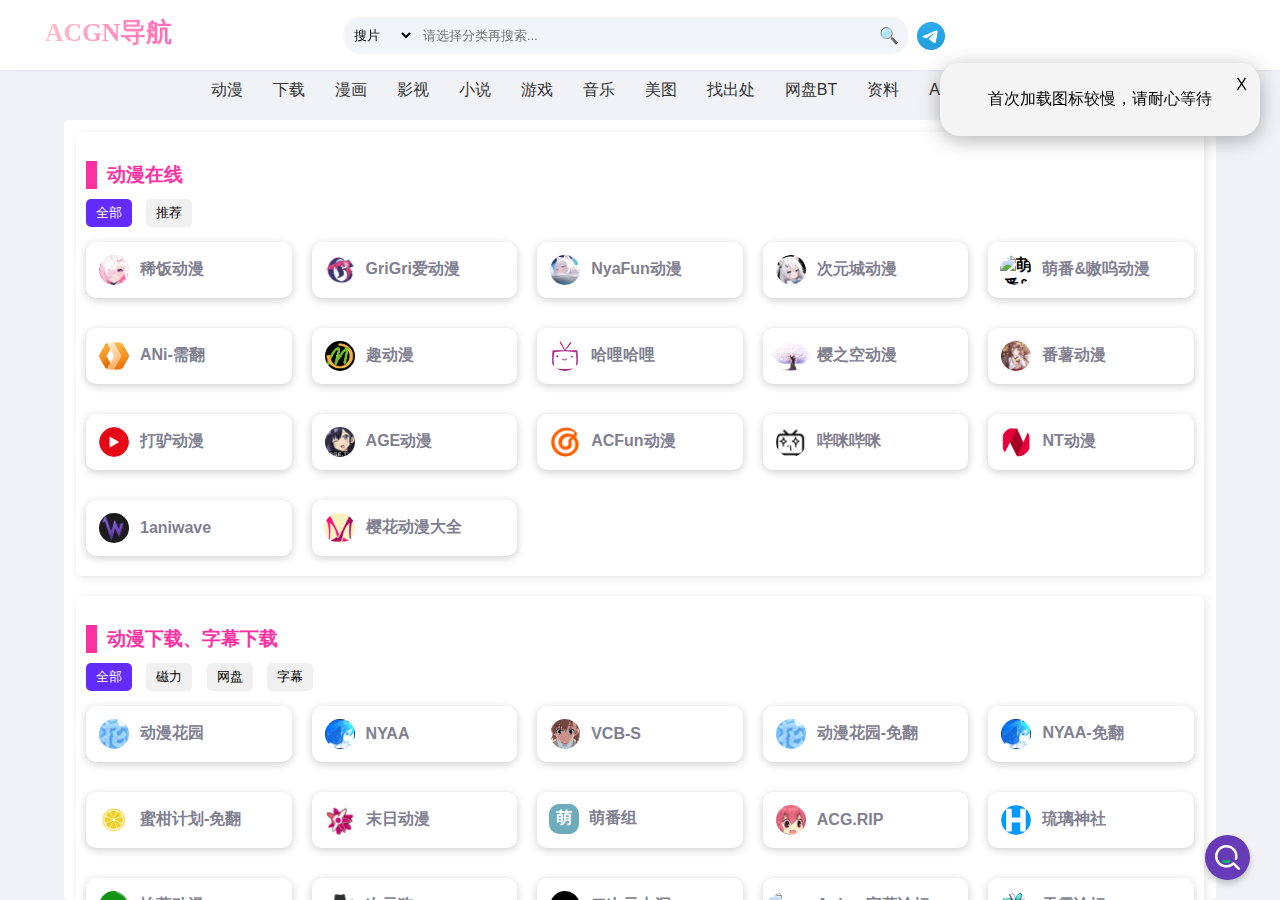
==== commit 870a7673: "Update index.html" ====
--- a/index.html
+++ b/index.html
@@ -533,7 +533,7 @@
                         <div class="text-content">轻小说文库</div>
                     </div>
                 </a>
-                <a class="grid-item" data-category="在线轻小说" href="https://www.linovelib.com/" target="_blank" title="在线轻小说">
+                <a class="grid-item" data-category="在线轻小说" href="https://www.bilinovel.com/" target="_blank" title="在线轻小说">
                     <div class="content">
                         <div class="icons"><img alt="哔哩轻小说" src="static/item_icons/www_linovelib_com.ico" /></div>
                         <div class="text-content">哔哩轻小说</div>
--- a/static/css/page.css
+++ b/static/css/page.css
@@ -5,6 +5,7 @@
     background-color: rgb(240, 242, 245); 
     color: #495057; 
     min-height: 100vh;
+    overflow: hidden;
 }
 
 
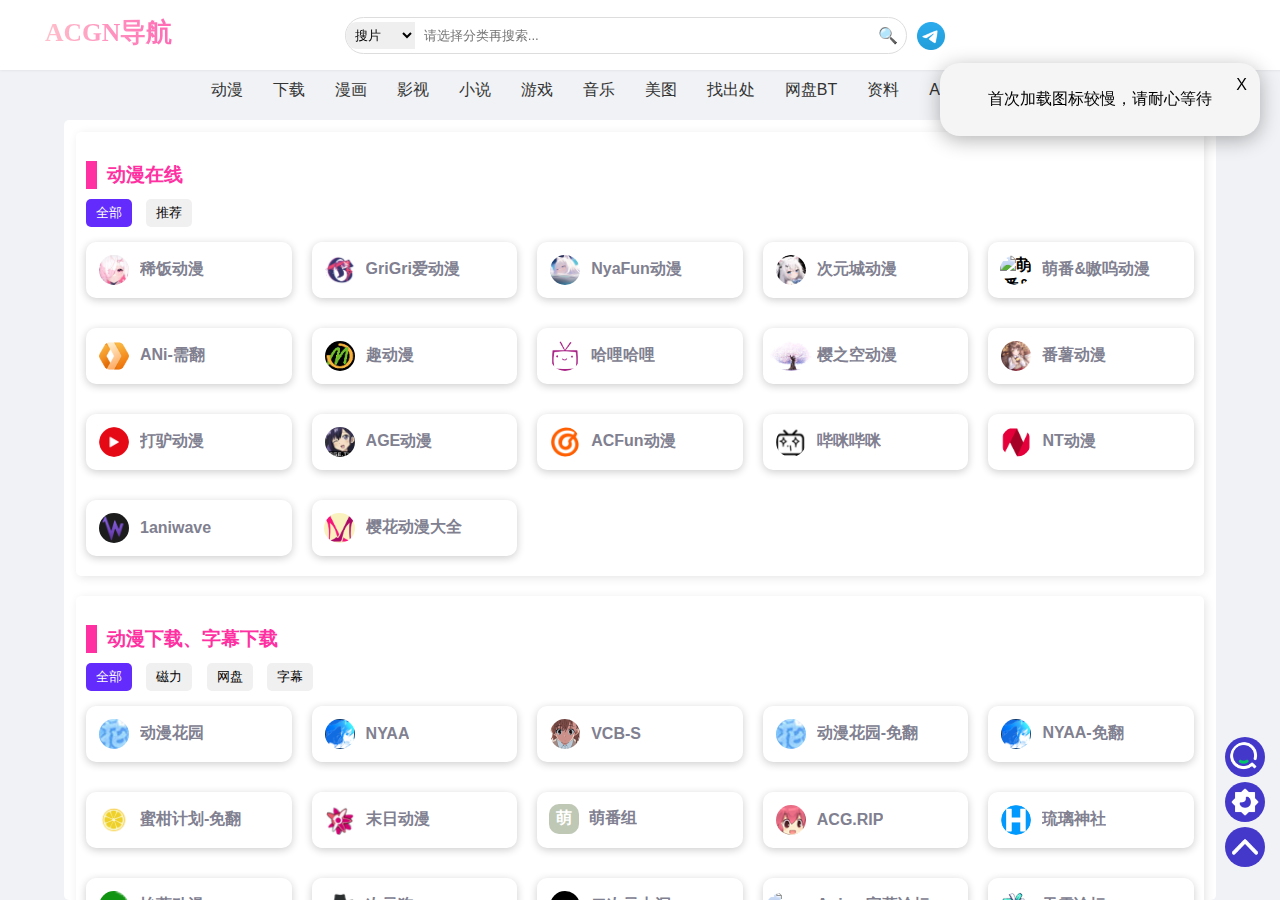
==== commit afca3330: "Update index.html" ====
--- a/index.html
+++ b/index.html
@@ -20,7 +20,7 @@
         <button id="close-btn" class="close-btn">X</button>
     </div>
 	
-    <header>
+    <header id="header">
         <a href="index.html"><h1 id="hd">ACGN导航</h1></a>	    
         <div id="header-content">
             <form id="search-form">
@@ -1517,13 +1517,14 @@
 
 </div>
 
-<!--  搜索按钮  -->
-<button id="openSearchModal">
-    <img src="static/Search.png" alt='search'>
+<!--  导航右下工具  -->
+<button id="Toolbar">
+    <img id="openSearchModal" src="static/Search.png" alt='search'>
+    <img id="darkModeButton" src="static/dark.png" alt='dark'>
+    <img  id="scrollTopButton" src="static/top.png" alt='top'>
 </button>
 <!--  模态框  -->
     <div id="searchModal" class="modal">
-
         <div class="modal-content">
             <span class="close">&times;</span>
             <h2>搜索导航内的网站</h2>
--- a/static/css/page.css
+++ b/static/css/page.css
@@ -7,7 +7,6 @@
     min-height: 100vh;
     overflow: hidden;
 }
-
 
 h1 {
     font-size: 2vw; 
@@ -175,10 +174,9 @@
 .search-container {
     display: flex;
     align-items: center;
-    border-radius: 15px;
+    border-radius: 25px;
     overflow: hidden;
-    background-color: rgb(241,245,249);
-    box-shadow: 0 0 3px rgba(0,0,0,0.1);
+    border: 1px solid #ddd;
     flex-grow: 1; 
 }
 
@@ -188,17 +186,15 @@
     padding: 5px;
     border-radius: 10px 0 0 10px;
     flex-shrink: 0;
-    background-color: rgb(241,245,249);
-    width: auto; /* 自适应内容宽度 */
+    width: auto; 
 }
 
 #search-input {
     flex-grow: 1;
-    height: 31px;
+    height: 27px;
     border: none;
     outline: none;
     padding: 8px;
-    background-color: rgb(241,245,249);
 }
 
 button {
@@ -298,7 +294,6 @@
 
 
 #left-container li:hover {
-    background-color: #007bff; 
     color: #007bff;
 }
 
@@ -324,7 +319,7 @@
 
     #menu li {
         line-height: 1.8;
-        margin-bottom: 5px;
+        margin-bottom: 10px;
         font-weight:normal;
         overflow: hidden; 
         white-space: nowrap;
@@ -335,10 +330,8 @@
 #menu li:hover,
 #menu li:active,
 #menu li[selected] {
-    background-color: #fff; 
     color: skyblue; 
 }
-
 
 #right-container {
     width: 90%; 
@@ -353,6 +346,57 @@
     bottom: 0;
     background-color: white;
 }
+
+/* 夜间模式样式 */
+.dark-mode {
+    background-color: black !important; 
+    color: gray !important;  
+}
+.dark-mode img {
+    filter: brightness(0.8); 
+}
+.dark-mode h1 {
+    filter: brightness(0.7); 
+}
+.dark-mode h3 {
+    filter: brightness(0.7); 
+}
+.dark-mode .tooltip{
+    filter: brightness(0.8); 
+}
+.dark-mode #searchInput{
+    filter: brightness(0.5); 
+}
+.dark-mode li{
+    color: gray!important; 
+}
+.dark-mode .square-bg{
+    color: gray!important; 
+}
+.dark-mode ::-webkit-scrollbar-thumb{
+    filter: brightness(0.5); 
+}
+.dark-mode ::-webkit-scrollbar-track {
+    filter: brightness(0.5); 
+}
+.dark-mode .filter-btn.active {
+    background-color: #000;
+    color: #fff; 
+    border: 1px solid #333; 
+}
+.dark-mode .search-container {
+    background-color: gray;
+    border:none; 
+}
+.dark-mode #search-engine {
+    background-color: gray;
+}
+.dark-mode #search-input {
+    background-color: gray;
+}
+
+/* end */
+
 .grid-container {
     position: relative;
     display: grid;
@@ -365,10 +409,10 @@
 
 section {
     border-radius: 5px;
-    background-color: #ffffff; /* 卡片背景颜色 */
-    box-shadow: 2px 2px 10px rgba(0, 0, 0, 0.1); /* 微妙的阴影 */
+    background-color: #ffffff; 
+    box-shadow: 2px 2px 10px rgba(0, 0, 0, 0.1); 
     padding: 10px; 
-    transition: box-shadow 0.3s ease, transform 0.3s ease; /* 平滑的悬停效果 */
+    transition: box-shadow 0.3s ease, transform 0.3s ease; 
     margin-bottom: 20px;
 }
 
@@ -393,10 +437,9 @@
     #right-container { 
         margin-top:70px;
         margin-left: -15px;
-
         padding: 10px;
-        width: 80%; 
-        max-width: 1200px; 
+        width: 82%; 
+        max-width: 1250px; 
     }
     section{
         margin-top:-5px;
@@ -422,7 +465,7 @@
         position: absolute;
         padding: 10px;
         border-radius: 8px; 
-        z-index: 1000;
+        z-index: 9999;
         width: 95%;
         max-width: 300px;
         box-shadow: 0 4px 8px rgba(0, 0, 0, 0.3);
@@ -570,33 +613,37 @@
   }
   
 
-
-  /*  搜索导航内链接  */
-
-  #openSearchModal{
+  /*  导航右下工具  */
+  #Toolbar{
     display: flex; 
+    flex-direction: column; 
     justify-content: center; 
-    align-items: center;
+    align-items: center; 
     position: fixed;
     bottom: 20px;
-    right: 30px;
-    width: 45px;
-    height:45px;
-    background-color: #673ab7;
-    box-shadow: 0px 4px 6px rgba(0, 0, 0, 0.2);
-    border-radius: 100px;
+    right: 15px;
+    width: 50px; 
+    height: auto;
     color: #fff;
     text-align: center;
     cursor: pointer;
     z-index: 9999;
     outline: none; 
 }
-#openSearchModal img{
-    display: block; 
+
+#Toolbar img{
+    display: block;
+    margin-left: 10px; 
+    cursor: pointer;
+    background-color: rgb(67, 56,202);
+    padding: 5px;
+    border-radius: 50%;
+    border: none;
     width: auto;  
-    height: 25px;
-}
-
+    height: 30px;
+    z-index: 9999;
+    margin-bottom: 5px; /* 在每个图片下方添加一些间距 */
+}
 
 .modal {
     display: none;
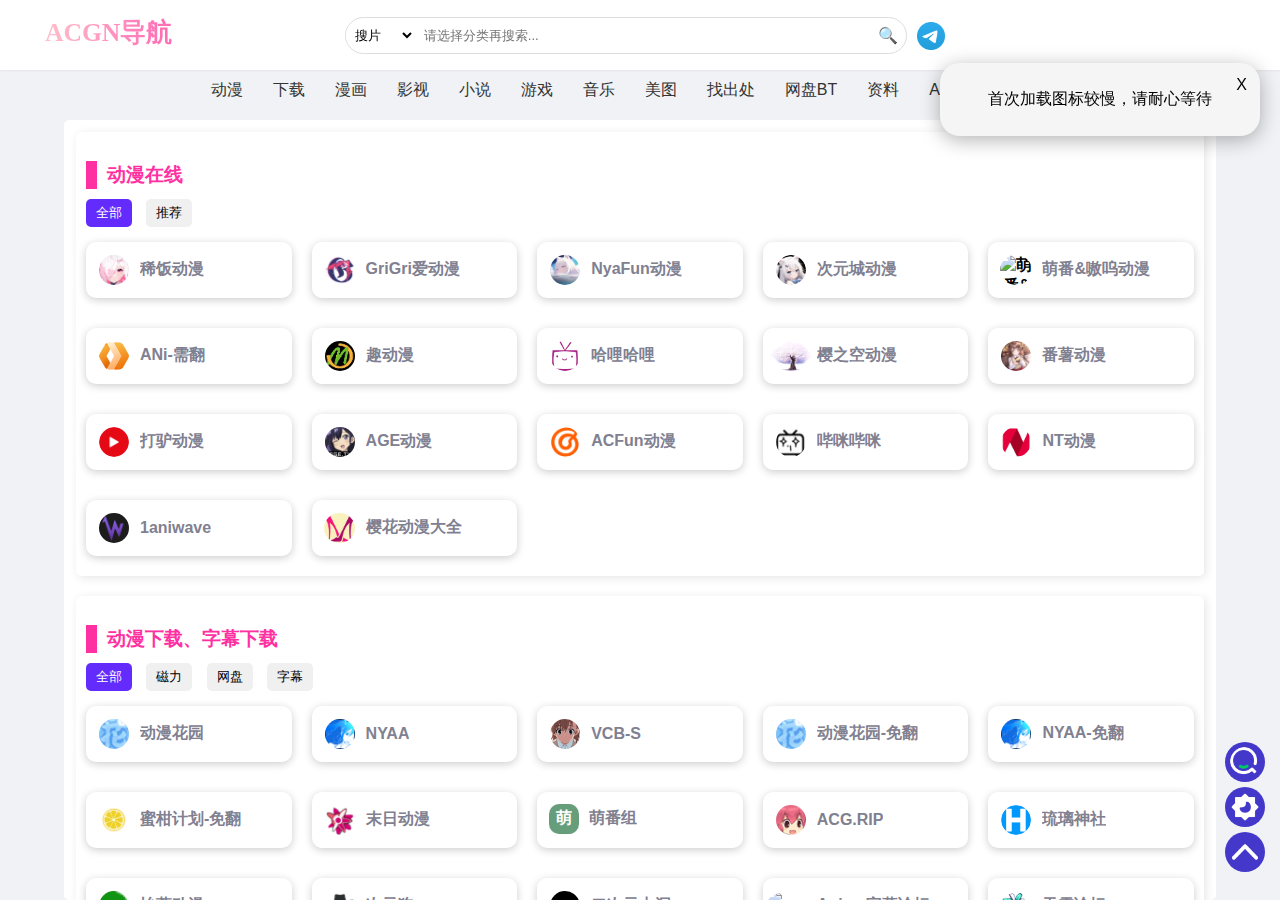
==== commit 5f828077: "Update index.html" ====
--- a/index.html
+++ b/index.html
@@ -533,7 +533,7 @@
                         <div class="text-content">轻小说文库</div>
                     </div>
                 </a>
-                <a class="grid-item" data-category="在线轻小说" href="https://www.bilinovel.com/" target="_blank" title="在线轻小说">
+                <a class="grid-item" data-category="在线轻小说、在线漫画" href="https://www.bilinovel.com/" target="_blank" title="在线轻小说">
                     <div class="content">
                         <div class="icons"><img alt="哔哩轻小说" src="static/item_icons/www_linovelib_com.ico" /></div>
                         <div class="text-content">哔哩轻小说</div>
--- a/static/css/page.css
+++ b/static/css/page.css
@@ -183,6 +183,7 @@
 #search-engine {
     border: none;
     outline: none;
+    background-color: #fff;
     padding: 5px;
     border-radius: 10px 0 0 10px;
     flex-shrink: 0;
@@ -620,26 +621,24 @@
     justify-content: center; 
     align-items: center; 
     position: fixed;
-    bottom: 20px;
+    bottom: 15px;
     right: 15px;
     width: 50px; 
     height: auto;
     color: #fff;
     text-align: center;
-    cursor: pointer;
     z-index: 9999;
     outline: none; 
 }
 
 #Toolbar img{
-    display: block;
     margin-left: 10px; 
     cursor: pointer;
     background-color: rgb(67, 56,202);
     padding: 5px;
     border-radius: 50%;
     border: none;
-    width: auto;  
+    width: 30px;  
     height: 30px;
     z-index: 9999;
     margin-bottom: 5px; /* 在每个图片下方添加一些间距 */
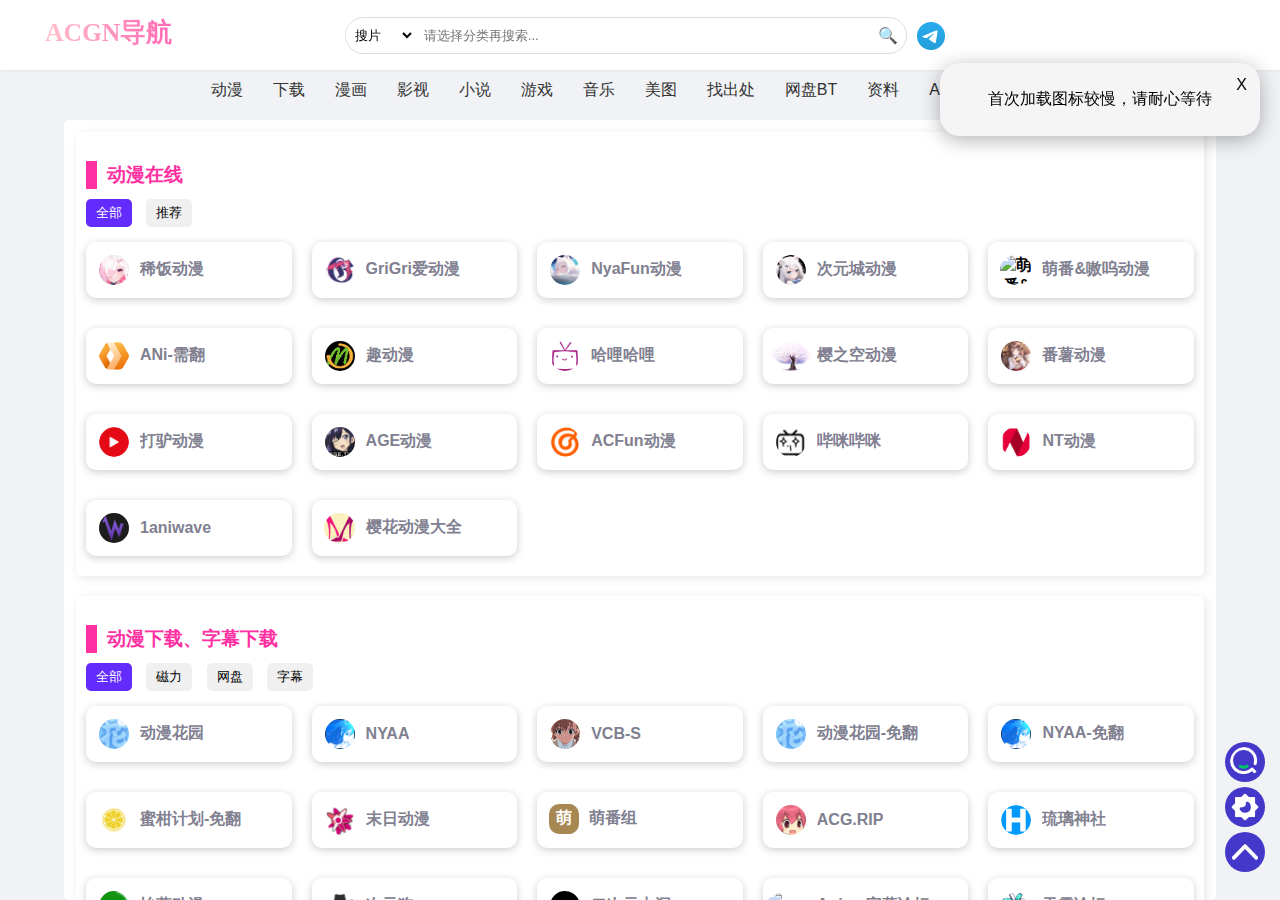
==== commit e60bd8ee: "Update index.html" ====
--- a/index.html
+++ b/index.html
@@ -533,7 +533,7 @@
                         <div class="text-content">轻小说文库</div>
                     </div>
                 </a>
-                <a class="grid-item" data-category="在线轻小说、在线漫画" href="https://www.bilinovel.com/" target="_blank" title="在线轻小说">
+                <a class="grid-item" data-category="在线轻小说" href="https://www.bilinovel.com/" target="_blank" title="在线轻小说、在线漫画">
                     <div class="content">
                         <div class="icons"><img alt="哔哩轻小说" src="static/item_icons/www_linovelib_com.ico" /></div>
                         <div class="text-content">哔哩轻小说</div>
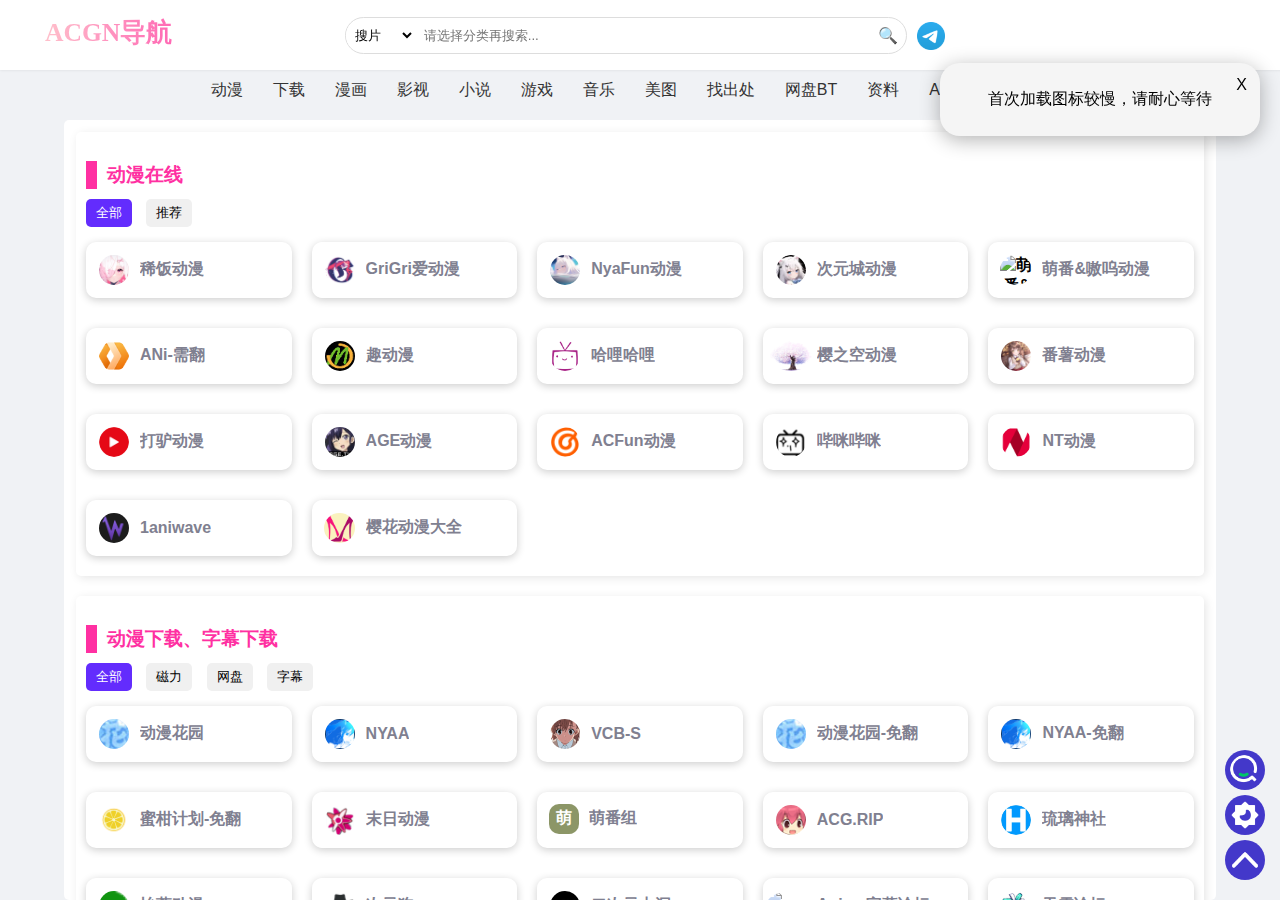
==== commit c3c235fa: "Update index.html" ====
--- a/index.html
+++ b/index.html
@@ -359,12 +359,7 @@
                         <div class="text-content">Komiic漫畫</div>
                     </div>
                 </a>
-                <a class="grid-item" data-category="在线漫画" href="https://www.mansou.co/" target="_blank" title="聚合漫画搜索">
-                    <div class="content">
-                        <div class="square-bg"></div>
-                        <div class="text-content">漫搜</div>
-                    </div>
-                </a>
+
                 <a class="grid-item" data-category="在线漫画" href="https://nav.telltome.net/" target="_blank" title="有韩、国漫，广告多">
                     <div class="content">
                         <div class="icons"><img alt="G站漫画" src="static/item_icons/nav_telltome_net.ico" /></div>
@@ -465,10 +460,10 @@
                         <div class="text-content">鸭奈飞</div>
                     </div>
                 </a>
-                <a class="grid-item" data-category="在线观看" href="https://m.01riju.com/" target="_blank" title="日剧在线">
-                    <div class="content">
-                        <div class="icons"><img alt="日剧网" src="static/item_icons/m_01riju_com.ico" /></div>
-                        <div class="text-content">日剧网</div>
+                <a class="grid-item" data-category="下载" href="https://www.rijupao.com/" target="_blank" title="日剧资源分享，网盘">
+                    <div class="content">
+                        <div class="icons"><img alt="日剧跑" src="static/item_icons/www_rijupao_com.ico" /></div>
+                        <div class="text-content">日剧跑</div>
                     </div>
                 </a>
                 <a class="grid-item" data-category="在线观看" href="https://www.555dyy14.com/" target="_blank" title="在线播放">
@@ -533,7 +528,7 @@
                         <div class="text-content">轻小说文库</div>
                     </div>
                 </a>
-                <a class="grid-item" data-category="在线轻小说" href="https://www.bilinovel.com/" target="_blank" title="在线轻小说、在线漫画">
+                <a class="grid-item" data-category="在线轻小说" href="https://www.bilinovel.com/" target="_blank" title="在线轻小说">
                     <div class="content">
                         <div class="icons"><img alt="哔哩轻小说" src="static/item_icons/www_linovelib_com.ico" /></div>
                         <div class="text-content">哔哩轻小说</div>
@@ -825,6 +820,13 @@
                         <div class="icons"><img alt="Wallhaven" src="static/item_icons/wallhaven_cc.ico" /></div>
                         <div class="text-content">Wallhaven</div>
                     </div>
+                </a>
+                <a class="grid-item" data-category="COS图" href="https://bestgirlsexy.com/" target="_blank"
+                title="写真，全年龄/18+，有地区分类，可能要梯子">
+                <div class="content">
+                    <div class="icons"><img alt="bestgirlsexy" src="static/item_icons/bestgirlsexy_com.ico" /></div>
+                    <div class="text-content">BestGirlSexy</div>
+                </div>
                 </a>
                 <a class="grid-item" data-category="壁纸" href="https://anime-pictures.net/posts?page=0&amp;lang=zh-cn"
                     target="_blank" title="高分辨率，手机尺寸较多的二次元壁纸网,可按标签搜索">
@@ -885,13 +887,6 @@
                 <button class="filter-btn" data-category="随便搜">随便搜</button>
             </div>
             <div class="grid-container">
-                <a class="grid-item" data-category="搜插画" href="http://www.iqdb.org/" target="_blank"
-                    title="多网址搜索，可直接跳转其他网址搜索，便利">
-                    <div class="content">
-                        <div class="icons"><img alt="Iqdb" src="static/item_icons/www_iqdb_org.ico" /></div>
-                        <div class="text-content">Iqdb</div>
-                    </div>
-                </a>
                 <a class="grid-item" data-category="搜动画" href="https://trace.moe/" target="_blank"
                     title="动画截图找到出处，精确到秒，需整洁截图，准确率高">
                     <div class="content">
@@ -899,32 +894,40 @@
                         <div class="text-content">以图搜动画</div>
                     </div>
                 </a>
-                <a class="grid-item" href="https://soutubot.moe//" target="_blank" title="可识别EXH本子，出处有直达链接">
+                <a class="grid-item" href="https://soutubot.moe//" target="_blank" title="可识别EXH本子，出处有直达链接，tg的bot很好使">
                     <div class="content">
                         <div class="icons"><img alt="搜图酱-以图搜本子" src="static/item_icons/soutubot_moe.ico" /></div>
                         <div class="text-content">搜图酱-以图搜本子</div>
                     </div>
                 </a>
+                <a class="grid-item" data-category="搜插画" href="https://saucenao.com/" target="_blank" title="插画比较好使，可跳转其他搜图网站">
+                    <div class="content">
+                        <div class="icons"><img alt="SauceNAO" src="static/item_icons/saucenao_com.ico" /></div>
+                        <div class="text-content">SauceNAO</div>
+                    </div>
+                </a>
+                <a class="grid-item" data-category="随便搜" href="https://images.google.com/imghp?hl=zh-CN&amp;gws_rd=ssl"
+                target="_blank" title="需梯，识图范围广，基本啥都能搜">
+                <div class="content">
+                    <div class="icons"><img alt="谷歌识图" src="static/item_icons/images_google_com.ico" /></div>
+                    <div class="text-content">谷歌识图</div>
+                </div>
+                 </a>
                 <a class="grid-item" data-category="搜动画" href="https://ai.animedb.cn/" target="_blank"
-                    title="可识别动画、GAL截图找出处，准确率不高">
+                    title="可识别动画、GAL截图找出处">
                     <div class="content">
                         <div class="icons"><img alt="AnimeTrace" src="static/item_icons/ai_animedb_cn.ico" /></div>
                         <div class="text-content">AnimeTrace</div>
                     </div>
                 </a>
-                <a class="grid-item" data-category="搜插画" href="https://saucenao.com/" target="_blank" title="插画比较好使，可跳转其他搜图网站">
-                    <div class="content">
-                        <div class="icons"><img alt="SauceNAO" src="static/item_icons/saucenao_com.ico" /></div>
-                        <div class="text-content">SauceNAO</div>
-                    </div>
-                </a>
-                <a class="grid-item" data-category="随便搜" href="https://images.google.com/imghp?hl=zh-CN&amp;gws_rd=ssl"
-                    target="_blank" title="识图范围广，基本啥都能搜">
-                    <div class="content">
-                        <div class="icons"><img alt="谷歌识图" src="static/item_icons/images_google_com.ico" /></div>
-                        <div class="text-content">谷歌识图</div>
-                    </div>
-                </a>
+                <a class="grid-item" data-category="搜插画" href="http://www.iqdb.org/" target="_blank"
+                title="多网址搜索，可直接跳转其他网址搜索，便利">
+                <div class="content">
+                    <div class="icons"><img alt="Iqdb" src="static/item_icons/www_iqdb_org.ico" /></div>
+                    <div class="text-content">Iqdb</div>
+                </div>
+            </a>
+
                 <a class="grid-item" data-category="随便搜" href="https://yandex.ru/images/search?redircnt=1534581013.1"
                     target="_blank" title="毛子识图，时效性比谷歌差点，范围感觉更广，需要配合翻译">
                     <div class="content">
@@ -1154,6 +1157,13 @@
                 <button class="filter-btn" data-category="图片">图片</button>
             </div>
             <div class="grid-container">
+                <a class="grid-item" data-category="文本" href="https://felo.ai/search" target="_blank"
+                title="AI搜索引擎，搜索的内容质量很棒，挺强大的">
+                <div class="content">
+                    <div class="icons"><img alt="Felo" src="static/item_icons/felo_ai.ico" /></div>
+                    <div class="text-content">Felo</div>
+                </div>
+            </a>
                 <a class="grid-item" data-category="文本" href="https://share.wendabao.net/?model=gpt-4" target="_blank"
                     title="免费GPT4">
                     <div class="content">
@@ -1180,13 +1190,7 @@
                         <div class="text-content">Kimi</div>
                     </div>
                 </a>
-                <a class="grid-item" data-category="文本" href="https://www.perplexity.ai/" target="_blank"
-                    title="AI搜索引擎，实时数据抓取，对话式搜索，需要梯子">
-                    <div class="content">
-                        <div class="icons"><img alt="Perplexity" src="static/item_icons/www_perplexity_ai.ico" /></div>
-                        <div class="text-content">Perplexity</div>
-                    </div>
-                </a>
+
                 <a class="grid-item" href="https://aibang.run/" target="_blank" title="AI小工具">
                     <div class="content">
                         <div class="icons"><img alt="AI帮个忙" src="static/item_icons/aibang_run.ico" /></div>
@@ -1237,48 +1241,78 @@
                         <div class="text-content">次元城动漫APP</div>
                     </div>
                 </a>
-            <a class="grid-item" data-category="追番" href="https://myani.org/" target="_blank"
+                <a class="grid-item" data-category="工具" href="https://follow.is/" target="_blank"
+                title="订阅各种网站，动态内容，rss神器">
+                <div class="content">
+                    <div class="icons"><img alt="Follow" src="static/item_icons/follow_is.ico" /></div>
+                    <div class="text-content">Follow</div>
+                </div>
+            </a>
+                <a class="grid-item" data-category="追番" href="https://github.com/lanyeeee/manhuagui-downloader/releases" target="_blank"
+                    title="批量下载，需要代理，作者主页还有拷贝漫画下载器">
+                    <div class="content">
+                        <div class="icons"><img alt="漫画柜批量下载器" src="static/item_icons/github_com.ico" /></div>
+                        <div class="text-content">漫画柜批量下载器</div>
+                    </div>
+                </a>
+                <a class="grid-item" data-category="追番" href="https://github.com/lanyeeee/jmcomic-downloader/releases/" target="_blank"
+                title="批量下载，作者主页还有哔咔下载器">
+                <div class="content">
+                    <div class="icons"><img alt="禁漫批量下载器" src="static/item_icons/github_com.ico" /></div>
+                    <div class="text-content">禁漫批量下载器</div>
+                </div>
+                </a>
+
+                <a class="grid-item" data-category="追番" href="https://myani.org/" target="_blank"
                 title="在线追番+字幕组种子下载，同步bangumi">
                 <div class="content">
                     <div class="icons"><img alt="Ani：在线弹幕追番平台" src="static/item_icons/myani_org.ico" /></div>
                     <div class="text-content">Ani：在线弹幕追番平台</div>
                 </div>
-            </a>
-            <a class="grid-item" data-category="追番" href="https://www.dandanplay.com/" target="_blank"
-                title="追番-全功能“本地视频+弹幕”播放器">
-                <div class="content">
-                    <div class="icons"><img alt="弹弹play" src="static/item_icons/www_dandanplay_com.ico" /></div>
-                    <div class="text-content">弹弹play</div>
-                </div>
-            </a>
-            <a class="grid-item" data-category="下载器" href="https://downloader.caorushizi.cn/" target="_blank"
-                title="视频下载器，嗅探网页视频资源,支持下载B站番剧、批量下载">
-                <div class="content">
-                    <div class="icons"><img alt="" src="static/item_icons/downloader_caorushizi_cn.svg" /></div>
-                    <div class="text-content">MediaGo</div>
-                </div>
-            </a>
-            <a class="grid-item" data-category="下载器" href="https://neatdownloadmanager.com/index.php/en/" target="_blank" title="免费多线程下载器，idm替代">
-                <div class="content">
-                    <div class="icons">
-                        <img alt="ndm" src="static/item_icons/ndm.ico" />
-                    </div>
-                    <div class="text-content">NeatDownload</div>
-                </div>
-            </a>
-            <a class="grid-item" href="https://miru.js.org/download/" target="_blank"
-                title="免费、开源的 支持视频、漫画、小说扩展源的多功能媒体娱乐应用">
-                <div class="content">
-                    <div class="square-bg">M</div>
-                    <div class="text-content">Miru-聚合资源软件</div>
-                </div>
-            </a>
-                <a class="grid-item" data-category="工具" href="https://lion.craft.me/RenpyThief" target="_blank" title="AI汉化">
-                    <div class="content">
-                        <div class="icons"><img alt="游戏一键汉化工具" src="static/item_icons/lion_craft_me.ico" /></div>
-                        <div class="text-content">游戏一键汉化工具</div>
-                    </div>
-                </a>
+                </a>
+                <a class="grid-item" data-category="追番" href="https://www.dandanplay.com/" target="_blank"
+                    title="追番-全功能“本地视频+弹幕”播放器">
+                    <div class="content">
+                        <div class="icons"><img alt="弹弹play" src="static/item_icons/www_dandanplay_com.ico" /></div>
+                        <div class="text-content">弹弹play</div>
+                    </div>
+                </a>
+                <a class="grid-item" data-category="下载器" href="https://downloader.caorushizi.cn/" target="_blank"
+                    title="视频下载器，嗅探网页视频资源,支持下载B站番剧、批量下载">
+                    <div class="content">
+                        <div class="icons"><img alt="MediaGo" src="static/item_icons/downloader_caorushizi_cn.svg" /></div>
+                        <div class="text-content">MediaGo</div>
+                    </div>
+                </a>
+                <a class="grid-item" data-category="下载器" href="https://neatdownloadmanager.com/index.php/en/" target="_blank" title="免费http多线程下载器，idm替代">
+                    <div class="content">
+                        <div class="icons">
+                            <img alt="ndm" alt="NeatDownload" src="static/item_icons/ndm.ico" />
+                        </div>
+                        <div class="text-content">NeatDownload</div>
+                    </div>
+                </a>
+                <a class="grid-item" data-category="下载器" href="https://github.com/c0re100/qBittorrent-Enhanced-Edition/releases" target="_blank" title="磁力下载做种软件，反吸血增强">
+                    <div class="content">
+                        <div class="icons">
+                            <img alt="ndm" alt="qBittorrent增强版" src="static/item_icons/www_qbittorrent_org.svg" />
+                        </div>
+                        <div class="text-content">qBittorrent增强版</div>
+                    </div>
+                </a>
+                <a class="grid-item" href="https://miru.js.org/download/" target="_blank"
+                    title="免费、开源的 支持视频、漫画、小说扩展源的多功能媒体娱乐应用">
+                    <div class="content">
+                        <div class="square-bg">M</div>
+                        <div class="text-content">Miru-聚合资源软件</div>
+                    </div>
+                </a>
+                    <a class="grid-item" data-category="工具" href="https://lion.craft.me/RenpyThief" target="_blank" title="AI汉化">
+                        <div class="content">
+                            <div class="icons"><img alt="游戏一键汉化工具" src="static/item_icons/lion_craft_me.ico" /></div>
+                            <div class="text-content">游戏一键汉化工具</div>
+                        </div>
+                    </a>
                 <a class="grid-item" data-category="工具"
                     href="https://github.com/ogkalu2/comic-translate/blob/main/docs/README_zh-CN.md" target="_blank"
                     title="漫画机翻">
@@ -1453,6 +1487,12 @@
                         <div class="text-content">资源指南</div>
                     </div>
                 </a>
+                <a class="grid-item" data-category="资源分享" href="https://fmhy.net/" target="_blank" title="老外的书签大全，汇聚各种网站，工具等等">
+                    <div class="content">
+                        <div class="icons"><img alt="FMHY" src="static/item_icons/fmhy_net.ico" /></div>
+                        <div class="text-content">FMHY</div>
+                    </div>
+                </a>
                 <a class="grid-item" data-category="资源分享" href="https://www.yckceo.com/" target="_blank" title="书源，漫画源，TV源">
                     <div class="content">
                         <div class="icons"><img alt="源仓库：阅读/异次元漫画" src="static/item_icons/www_yckceo_com.ico" /></div>
@@ -1518,11 +1558,11 @@
 </div>
 
 <!--  导航右下工具  -->
-<button id="Toolbar">
+<div id="Toolbar">
     <img id="openSearchModal" src="static/Search.png" alt='search'>
     <img id="darkModeButton" src="static/dark.png" alt='dark'>
     <img  id="scrollTopButton" src="static/top.png" alt='top'>
-</button>
+</div>
 <!--  模态框  -->
     <div id="searchModal" class="modal">
         <div class="modal-content">
--- a/static/css/page.css
+++ b/static/css/page.css
@@ -320,7 +320,7 @@
 
     #menu li {
         line-height: 1.8;
-        margin-bottom: 10px;
+        margin-bottom: 9px;
         font-weight:normal;
         overflow: hidden; 
         white-space: nowrap;
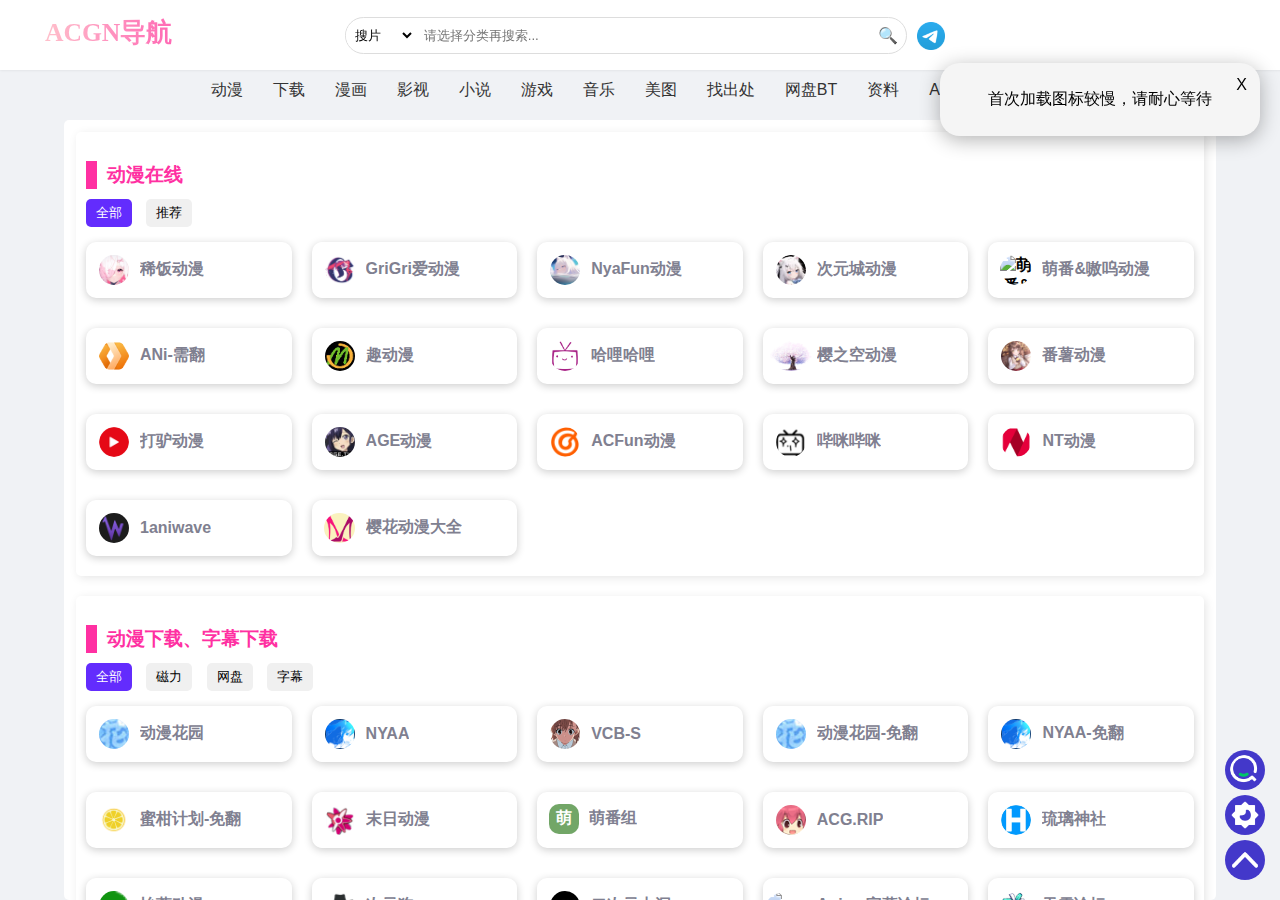
==== commit 49d762c9: "Update index.html" ====
--- a/index.html
+++ b/index.html
@@ -1584,32 +1584,28 @@
     <script type="text/javascript" src="static/js/squrebg.js"></script>
     <script type="text/javascript" src="static/js/findLink.js"></script>
     <script type="text/javascript">
-    window.onload = function() {
-        const notification = document.getElementById('notification');
-        const closeBtn = document.getElementById('close-btn');
-
-        // 获取今天的日期
-        const today = new Date().toLocaleDateString();
-
-        // 从 localStorage 获取最后一次显示提示框的日期
-        const lastShownDate = localStorage.getItem('notification-shown-date');
-
-        // 如果今天没有显示过提示框，则显示提示框
-        if (lastShownDate !== today) {
-            notification.classList.add('show');
-            setTimeout(() => {
+        window.onload = function() {
+            const notification = document.getElementById('notification');
+            const closeBtn = document.getElementById('close-btn');
+            // 获取今天的时间戳（天数表示）
+            const today = Math.floor(new Date().getTime() / (1000 * 60 * 60 * 24));
+            // 从 localStorage 获取最后一次显示提示框的时间戳
+            const lastShownTimestamp = localStorage.getItem('notification-shown-timestamp');
+            // 如果距离上次显示已经过了7天或以上，则显示提示框
+            if (!lastShownTimestamp || today - parseInt(lastShownTimestamp, 10) >= 7) {
+                notification.classList.add('show');
+                setTimeout(() => {
+                    notification.classList.remove('show');
+                    notification.classList.add('hide');
+                }, 2000);
+                // 存储今天的时间戳，表示已经显示过提示框
+                localStorage.setItem('notification-shown-timestamp', today.toString());
+            }
+            closeBtn.onclick = function() {
                 notification.classList.remove('show');
                 notification.classList.add('hide');
-            }, 2000);
-            // 存储今天的日期，表示已经显示过提示框
-            localStorage.setItem('notification-shown-date', today);
-	}
-        // 点击关闭按钮时，隐藏提示框
-        closeBtn.onclick = function() {
-            notification.classList.remove('show');
-            notification.classList.add('hide');
+            };
         };
-    };
     </script>
 </body>
 </html>
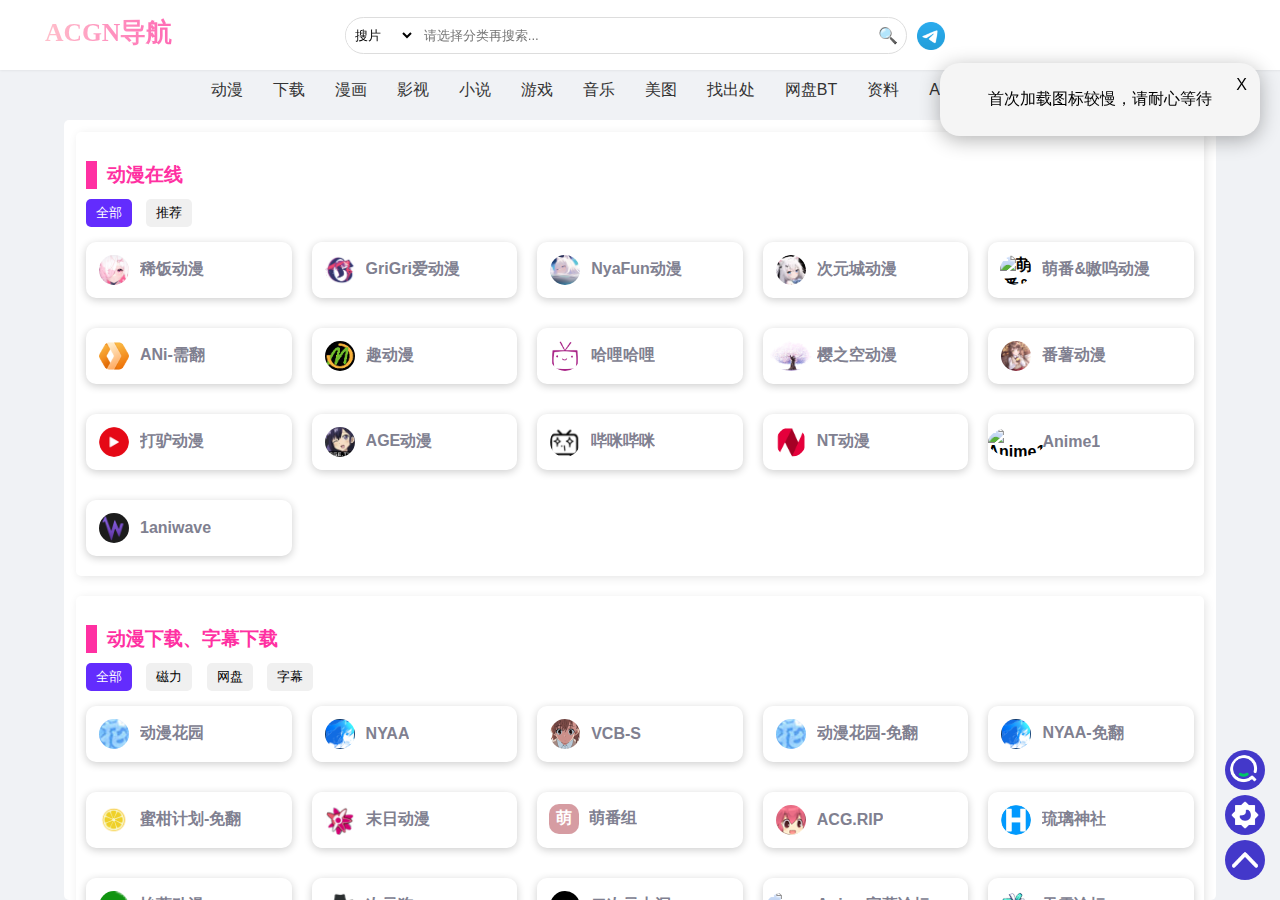
==== commit 4d2a2b48: "Update index.html" ====
--- a/index.html
+++ b/index.html
@@ -74,6 +74,7 @@
 
     <!-- Right content container -->
     <div id="right-container">
+
         <section id="anime">
             <h3>动漫在线</h3>
             <div class="filter-buttons">
@@ -118,7 +119,7 @@
                         <div class="text-content">萌番&amp;嗷呜动漫</div>
                     </div>
                 </a>
-                <a class="grid-item" data-category="推荐" href="https://aniopen.an-i.workers.dev/" target="_blank"
+                <a class="grid-item" data-category="推荐" href="https://openani.an-i.workers.dev/" target="_blank"
                     title="繁体，搬运动画疯1080P，同步更新，提供在线/下载，需要梯子">
                     <div class="content">
                         <div class="icons"><img alt="ANi-需翻" src="static/item_icons/aniopen_an-i_workers_dev.ico" /></div>
@@ -127,7 +128,7 @@
                 </a>
 
 
-                <a class="grid-item" href="https://www.qdm66.com/" target="_blank" title="线路换的快，中日都有，老番挺多">
+                <a class="grid-item" href="https://www.qdm.plus/" target="_blank" title="线路换的快，中日都有，老番挺多">
                     <div class="content">
                         <div class="icons"><img alt="趣动漫" src="static/item_icons/www_qdm66_com.ico" /></div>
                         <div class="text-content">趣动漫</div>
@@ -166,13 +167,8 @@
                         <div class="text-content">AGE动漫</div>
                     </div>
                 </a>
-                <a class="grid-item" href="https://www.acfuns.net/" target="_blank" title="老番挺多，有部分国产，多线路清晰度不均">
-                    <div class="content">
-                        <div class="icons"><img alt="ACFun动漫" src="static/item_icons/www_acfuns_net.ico" /></div>
-                        <div class="text-content">ACFun动漫</div>
-                    </div>
-                </a>
-                <a class="grid-item" href="http://m.dodoge.me/" target="_blank" title="清晰度1080p，部分国产有，旧番资源不太稳定">
+
+                <a class="grid-item" href="http://m.dodoge.me/"data-category="推荐" target="_blank" title="清晰度1080p，部分国产有，旧番资源不太稳定">
                     <div class="content">
                         <div class="icons"><img alt="哔咪哔咪" src="static/item_icons/m_dodoge_me.ico" /></div>
                         <div class="text-content">哔咪哔咪</div>
@@ -185,17 +181,18 @@
                         <div class="text-content">NT动漫</div>
                     </div>
                 </a>
+                <a class="grid-item" data-category="推荐" href="https://anime1.me/" target="_blank"
+                title="繁体、搬运高清的字幕组以及巴哈源">
+                <div class="content">
+                    <div class="icons"><img alt="Anime1" src="static/item_icons/anime1_me.ico" /></div>
+                    <div class="text-content">Anime1</div>
+                </div>
+                </a>
                 <a class="grid-item" data-category="推荐" href="https://www1.aniwave.ch/home" target="_blank"
                     title="英字，搬运国产，日本动漫">
                     <div class="content">
                         <div class="icons"><img alt="1aniwave" src="static/item_icons/www1_aniwave_ch.ico" /></div>
                         <div class="text-content">1aniwave</div>
-                    </div>
-                </a>
-                <a class="grid-item" href="https://mengdaohang.com/category-48.html" target="_blank" title="有的估计要开梯子">
-                    <div class="content">
-                        <div class="icons"><img alt="樱花动漫大全" src="static/item_icons/mengdaohang_com.ico" /></div>
-                        <div class="text-content">樱花动漫大全</div>
                     </div>
                 </a>
             </div>
@@ -1551,9 +1548,7 @@
                     </div>
                 </a>
             </div>
-        </section>                
-    </div>
-
+        </section>    
 
 </div>
 
@@ -1562,6 +1557,7 @@
     <img id="openSearchModal" src="static/Search.png" alt='search'>
     <img id="darkModeButton" src="static/dark.png" alt='dark'>
     <img  id="scrollTopButton" src="static/top.png" alt='top'>
+</div>            
 </div>
 <!--  模态框  -->
     <div id="searchModal" class="modal">
@@ -1587,10 +1583,13 @@
         window.onload = function() {
             const notification = document.getElementById('notification');
             const closeBtn = document.getElementById('close-btn');
+
             // 获取今天的时间戳（天数表示）
             const today = Math.floor(new Date().getTime() / (1000 * 60 * 60 * 24));
+
             // 从 localStorage 获取最后一次显示提示框的时间戳
             const lastShownTimestamp = localStorage.getItem('notification-shown-timestamp');
+
             // 如果距离上次显示已经过了7天或以上，则显示提示框
             if (!lastShownTimestamp || today - parseInt(lastShownTimestamp, 10) >= 7) {
                 notification.classList.add('show');
@@ -1598,14 +1597,18 @@
                     notification.classList.remove('show');
                     notification.classList.add('hide');
                 }, 2000);
+
                 // 存储今天的时间戳，表示已经显示过提示框
                 localStorage.setItem('notification-shown-timestamp', today.toString());
             }
+
+            // 点击关闭按钮时，隐藏提示框
             closeBtn.onclick = function() {
                 notification.classList.remove('show');
                 notification.classList.add('hide');
             };
         };
+
     </script>
 </body>
 </html>
--- a/static/css/page.css
+++ b/static/css/page.css
@@ -643,7 +643,14 @@
     z-index: 9999;
     margin-bottom: 5px; /* 在每个图片下方添加一些间距 */
 }
-
+@media(max-width:768px) {
+    #Toolbar{
+        right: 5px;
+    }
+    #Toolbar img{        
+        width: 28px;  
+        height: 28px;}
+}
 .modal {
     display: none;
     position: fixed;
